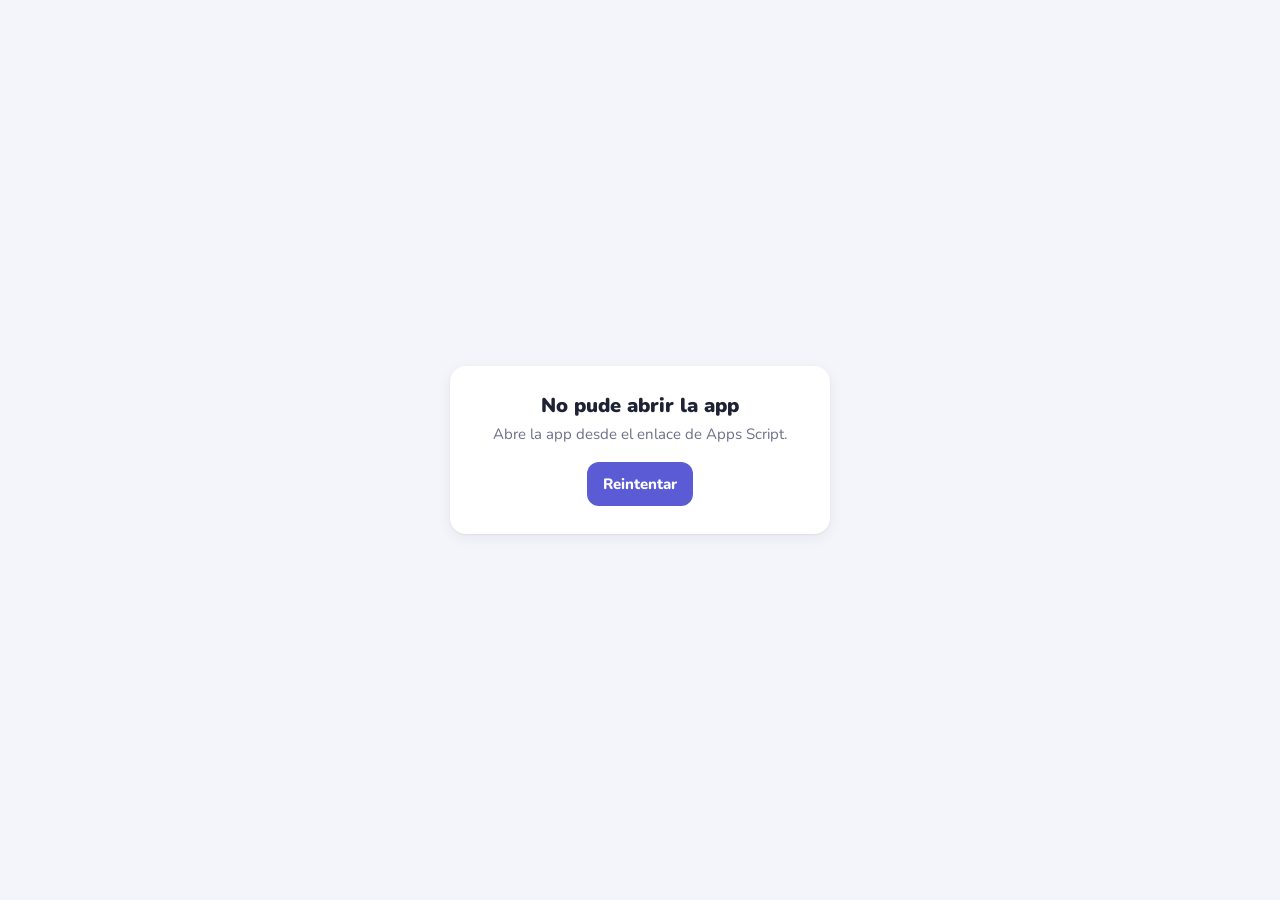
==== apps-script/Index.html @ 92b3d371 "App de puntos de clase con demo para GitHub Pages Puntos tipo ClassDojo por curso, panel con podio, " ====
<!doctype html>
<html lang="es">
<head>
  <meta charset="utf-8">
  <meta name="viewport" content="width=device-width, initial-scale=1, viewport-fit=cover">
  <title>Puntos de clase</title>
  <link rel="preconnect" href="https://fonts.googleapis.com">
  <link href="https://fonts.googleapis.com/css2?family=Nunito:wght@500;700;800;900&display=swap" rel="stylesheet">
  <style>
/* ===== Tokens ===== */
:root {
  --bg: #F4F5FA;
  --surface: #FFFFFF;
  --surface-2: #F8F9FC;
  --ink: #1E2235;
  --muted: #6B7088;
  --line: #E4E6EF;
  --accent: #5B5BD6;
  --accent-soft: #ECECFD;
  --pos: #15803D;
  --pos-bg: #DCFCE7;
  --pos-line: #86EFAC;
  --neg: #C2261D;
  --neg-bg: #FEE2E2;
  --neg-line: #FCA5A5;
  --warn: #A15C07;
  --warn-bg: #FEF3C7;
  --oro: #F5B700;
  --plata: #A8B0BD;
  --bronce: #CD7F45;
  --radius: 16px;
  --shadow: 0 1px 2px rgba(30, 34, 53, .06), 0 4px 14px rgba(30, 34, 53, .06);
  --nav-h: 64px;
  --font: 'Nunito', system-ui, -apple-system, 'Segoe UI', Roboto, sans-serif;
}

* { box-sizing: border-box; }
html, body { margin: 0; height: 100%; }
body {
  background: var(--bg);
  color: var(--ink);
  font-family: var(--font);
  font-size: 15px;
  -webkit-tap-highlight-color: transparent;
}
button, input, select, textarea { font: inherit; color: inherit; }
button { cursor: pointer; }
h1, h2, h3 { margin: 0; line-height: 1.2; }
h2 { font-size: 20px; font-weight: 900; }
h3 { font-size: 16px; font-weight: 800; }
.muted { color: var(--muted); }
.small { font-size: 13px; }
.pos { color: var(--pos); }
.neg { color: var(--neg); }
.hidden { display: none !important; }

/* ===== Estructura ===== */
.top {
  position: sticky; top: 0; z-index: 20;
  background: var(--surface);
  border-bottom: 1px solid var(--line);
  padding: calc(env(safe-area-inset-top, 0px) + 10px) 16px 10px;
}
.top-in { max-width: 1100px; margin: 0 auto; display: flex; align-items: center; gap: 10px; }
.curso-sel {
  flex: 1; min-width: 0;
  border: 0; background: var(--accent-soft); color: var(--accent);
  font-weight: 800; border-radius: 12px; padding: 10px 12px; min-height: 44px;
  appearance: none; -webkit-appearance: none;
  background-image: linear-gradient(45deg, transparent 50%, var(--accent) 50%), linear-gradient(135deg, var(--accent) 50%, transparent 50%);
  background-position: calc(100% - 18px) 50%, calc(100% - 13px) 50%;
  background-size: 5px 5px; background-repeat: no-repeat;
  text-overflow: ellipsis;
}
.icon-btn {
  width: 44px; height: 44px; flex: none;
  border: 0; border-radius: 12px; background: var(--surface-2);
  display: grid; place-items: center; color: var(--muted);
}
.icon-btn svg { width: 22px; height: 22px; }
.icon-btn.on { background: var(--accent); color: #fff; }

main { max-width: 1100px; margin: 0 auto; padding: 16px 16px calc(var(--nav-h) + 90px + env(safe-area-inset-bottom, 0px)); }

.nav {
  position: fixed; left: 0; right: 0; bottom: 0; z-index: 20;
  background: var(--surface); border-top: 1px solid var(--line);
  padding: 4px 6px calc(4px + env(safe-area-inset-bottom, 0px));
}
.nav-in { max-width: 640px; margin: 0 auto; display: flex; }
.nav button {
  flex: 1; min-width: 0; border: 0; background: none; color: var(--muted);
  display: flex; flex-direction: column; align-items: center; gap: 2px;
  font-size: 11px; font-weight: 800; padding: 6px 0; border-radius: 12px; min-height: 52px;
}
.nav button svg { width: 24px; height: 24px; }
.nav button.on { color: var(--accent); background: var(--accent-soft); }

.seccion-head { display: flex; align-items: flex-end; justify-content: space-between; gap: 12px; margin: 4px 0 12px; flex-wrap: wrap; }
.seccion-head p { margin: 2px 0 0; }

/* ===== Elementos ===== */
.card { background: var(--surface); border-radius: var(--radius); box-shadow: var(--shadow); padding: 16px; }
.card + .card, .stack > * + * { margin-top: 12px; }
.btn {
  border: 0; border-radius: 12px; padding: 10px 16px; min-height: 44px;
  font-weight: 800; background: var(--surface-2); color: var(--ink);
  display: inline-flex; align-items: center; justify-content: center; gap: 8px;
}
.btn svg { width: 18px; height: 18px; }
.btn.primary { background: var(--accent); color: #fff; }
.btn.pos { background: var(--pos-bg); color: var(--pos); }
.btn.neg { background: var(--neg-bg); color: var(--neg); }
.btn.ghost { background: transparent; color: var(--accent); }
.btn.block { width: 100%; }
.btn:disabled { opacity: .5; cursor: default; }
.chips { display: flex; gap: 8px; flex-wrap: wrap; align-items: center; }
.chip {
  border: 1px solid var(--line); background: var(--surface); border-radius: 999px;
  padding: 6px 12px; min-height: 36px; font-weight: 700; font-size: 13.5px; color: var(--muted);
}
.chip.on { background: var(--ink); border-color: var(--ink); color: #fff; }
.seg { display: inline-flex; background: var(--surface-2); border: 1px solid var(--line); border-radius: 999px; padding: 3px; }
.seg button { border: 0; background: none; border-radius: 999px; padding: 6px 12px; min-height: 34px; font-weight: 800; font-size: 13px; color: var(--muted); }
.seg button.on { background: var(--surface); color: var(--ink); box-shadow: var(--shadow); }

input[type=text], input[type=number], input[type=time], input[type=date], input[type=password], input[type=tel], select, textarea {
  border: 1px solid var(--line); background: var(--surface); border-radius: 12px;
  padding: 10px 12px; min-height: 44px; width: 100%;
}
textarea { min-height: 140px; resize: vertical; font-size: 14px; }
label.campo { display: block; font-weight: 800; font-size: 13px; color: var(--muted); }
label.campo > * { margin-top: 6px; }
.fila { display: flex; gap: 10px; align-items: center; }
.fila > .grow { flex: 1; min-width: 0; }
.grid2 { display: grid; grid-template-columns: 1fr 1fr; gap: 10px; }

.badge {
  display: inline-flex; align-items: center; gap: 4px;
  border-radius: 999px; padding: 2px 9px; font-size: 12.5px; font-weight: 800;
  background: var(--surface-2); color: var(--muted);
}
.badge.pos { background: var(--pos-bg); color: var(--pos); }
.badge.neg { background: var(--neg-bg); color: var(--neg); }
.badge.warn { background: var(--warn-bg); color: var(--warn); }
.badge.accent { background: var(--accent-soft); color: var(--accent); }

.vacio { text-align: center; padding: 32px 16px; color: var(--muted); }
.vacio svg { width: 44px; height: 44px; opacity: .5; }

/* ===== Avatares ===== */
.av {
  position: relative; flex: none; border-radius: 50%; overflow: hidden;
  display: grid; place-items: center; font-weight: 900; color: var(--av-ink, #333);
  background: var(--av-bg, #E5E7EB);
}
.av img { position: absolute; inset: 0; width: 100%; height: 100%; }
.av span { line-height: 1; }

/* ===== Clase ===== */
.resumen-hoy { display: flex; gap: 8px; flex-wrap: wrap; margin-bottom: 12px; }
.toolbar { display: flex; gap: 8px; align-items: center; justify-content: space-between; flex-wrap: wrap; margin-bottom: 14px; }
.grid-alumnos { display: grid; grid-template-columns: repeat(auto-fill, minmax(104px, 1fr)); gap: 10px; }
.grupo-equipo { grid-column: 1 / -1; display: flex; align-items: center; gap: 8px; font-weight: 900; font-size: 14px; margin-top: 6px; }
.grupo-equipo i { width: 12px; height: 12px; border-radius: 4px; background: var(--eq); }
.grupo-equipo .badge { margin-left: auto; }
.tarjeta {
  position: relative; border: 0; background: var(--surface); border-radius: var(--radius);
  box-shadow: var(--shadow); padding: 12px 6px 10px; text-align: center;
  display: flex; flex-direction: column; align-items: center; gap: 6px;
  border-top: 5px solid var(--eq, var(--line));
  transition: transform .12s ease;
}
.tarjeta:active { transform: scale(.96); }
.tarjeta .nombre { font-weight: 800; font-size: 13.5px; line-height: 1.15; min-height: 2.3em; display: flex; align-items: center; }
.tarjeta .total {
  position: absolute; top: 6px; right: 6px; min-width: 28px; height: 24px; padding: 0 7px;
  border-radius: 999px; font-weight: 900; font-size: 13px; display: grid; place-items: center;
  background: var(--pos-bg); color: var(--pos);
}
.tarjeta .total.neg { background: var(--neg-bg); color: var(--neg); }
.tarjeta .total.cero { background: var(--surface-2); color: var(--muted); }
.tarjeta.sel { outline: 3px solid var(--accent); outline-offset: -3px; }
.tarjeta .check {
  position: absolute; top: 6px; left: 6px; width: 22px; height: 22px; border-radius: 50%;
  border: 2px solid var(--line); background: var(--surface);
}
.tarjeta.sel .check { background: var(--accent); border-color: var(--accent); }
.tarjeta.sel .check::after { content: ''; position: absolute; left: 6px; top: 2px; width: 5px; height: 10px; border: solid #fff; border-width: 0 2.5px 2.5px 0; transform: rotate(45deg); }
.flota {
  position: fixed; z-index: 60; pointer-events: none; font-weight: 900; font-size: 26px;
  animation: flota .9s ease-out forwards; text-shadow: 0 2px 0 #fff;
}
@keyframes flota { from { opacity: 1; transform: translate(-50%, 0) scale(.8); } to { opacity: 0; transform: translate(-50%, -60px) scale(1.2); } }
.barra-multi {
  position: fixed; left: 12px; right: 12px; z-index: 25;
  bottom: calc(var(--nav-h) + 12px + env(safe-area-inset-bottom, 0px));
  max-width: 640px; margin: 0 auto;
  background: var(--ink); color: #fff; border-radius: 16px; padding: 10px 10px 10px 16px;
  display: flex; align-items: center; gap: 10px; box-shadow: 0 8px 30px rgba(0, 0, 0, .25);
}
.barra-multi b { flex: 1; }

/* ===== Hojas (bottom sheet) ===== */
#capa .fondo { position: fixed; inset: 0; z-index: 40; background: rgba(20, 22, 35, .45); animation: aparece .15s ease; }
.hoja {
  position: fixed; z-index: 41; left: 0; right: 0; bottom: 0;
  max-height: 92vh; overflow: auto; background: var(--surface);
  border-radius: 22px 22px 0 0; padding: 8px 16px calc(20px + env(safe-area-inset-bottom, 0px));
  animation: sube .2s ease;
  max-width: 640px; margin: 0 auto;
}
.hoja.ancha { max-width: 900px; }
.hoja .asa { width: 42px; height: 5px; border-radius: 3px; background: var(--line); margin: 4px auto 12px; }
.hoja-head { display: flex; align-items: center; gap: 12px; margin-bottom: 14px; }
.hoja-head .grow { flex: 1; min-width: 0; }
@keyframes sube { from { transform: translateY(40px); opacity: 0; } to { transform: none; opacity: 1; } }
@keyframes aparece { from { opacity: 0; } to { opacity: 1; } }
@media (min-width: 700px) {
  .hoja { bottom: auto; top: 50%; transform: translateY(-50%); border-radius: 22px; max-height: 86vh; animation: aparece .15s ease; }
}

.cats { display: grid; grid-template-columns: repeat(auto-fill, minmax(130px, 1fr)); gap: 8px; }
.cat {
  border: 1.5px solid var(--pos-line); background: var(--pos-bg); color: var(--pos);
  border-radius: 14px; padding: 12px 8px; min-height: 70px; font-weight: 800;
  display: flex; flex-direction: column; align-items: center; justify-content: center; gap: 2px; text-align: center;
}
.cat b { font-size: 22px; font-weight: 900; }
.cat span { font-size: 13px; line-height: 1.15; color: var(--ink); }
.cat.neg { border-color: var(--neg-line); background: var(--neg-bg); color: var(--neg); }
.cat:active { transform: scale(.96); }
.cats-titulo { font-weight: 900; font-size: 13px; color: var(--muted); margin: 14px 0 8px; text-transform: uppercase; letter-spacing: .04em; }

/* ===== Toast ===== */
#toasts { position: fixed; z-index: 70; left: 0; right: 0; bottom: calc(var(--nav-h) + 16px + env(safe-area-inset-bottom, 0px)); display: flex; flex-direction: column; align-items: center; gap: 8px; pointer-events: none; padding: 0 12px; }
.toast {
  pointer-events: auto; background: var(--ink); color: #fff; border-radius: 14px;
  padding: 10px 10px 10px 16px; display: flex; align-items: center; gap: 12px;
  box-shadow: 0 8px 30px rgba(0, 0, 0, .25); max-width: 520px; animation: sube .2s ease; font-weight: 700;
}
.toast.error { background: var(--neg); }
.toast button { border: 0; background: rgba(255, 255, 255, .16); color: #fff; font-weight: 900; border-radius: 10px; padding: 8px 12px; }

/* ===== Panel ===== */
.kpis { display: grid; grid-template-columns: repeat(auto-fit, minmax(140px, 1fr)); gap: 10px; margin-bottom: 14px; }
.kpi { background: var(--surface); border-radius: var(--radius); box-shadow: var(--shadow); padding: 14px; }
.kpi .v { font-size: 28px; font-weight: 900; line-height: 1.1; }
.kpi .l { font-size: 13px; font-weight: 700; color: var(--muted); }
.panel-grid { display: grid; gap: 12px; grid-template-columns: 1fr; }
@media (min-width: 900px) { .panel-grid { grid-template-columns: 1fr 1fr; } .panel-grid .full { grid-column: 1 / -1; } }

.podio { display: grid; grid-template-columns: 1fr 1.15fr 1fr; align-items: end; gap: 8px; margin-top: 10px; }
.podio .p { display: flex; flex-direction: column; align-items: center; gap: 6px; text-align: center; min-width: 0; }
.podio .p .n { font-weight: 800; font-size: 13.5px; line-height: 1.15; }
.podio .p .val { font-weight: 900; }
.podio .base { width: 100%; border-radius: 12px 12px 0 0; display: grid; place-items: center; font-weight: 900; font-size: 22px; color: #fff; }
.podio .p1 .base { height: 96px; background: var(--oro); }
.podio .p2 .base { height: 70px; background: var(--plata); }
.podio .p3 .base { height: 52px; background: var(--bronce); }
.podio .corona { font-size: 22px; line-height: 1; }

.lista { display: flex; flex-direction: column; }
.item {
  display: flex; align-items: center; gap: 12px; padding: 10px 4px;
  border: 0; border-bottom: 1px solid var(--line); background: none; text-align: left; width: 100%;
}
.item:last-child { border-bottom: 0; }
.item .grow { flex: 1; min-width: 0; }
.item .t { font-weight: 800; }
.item .s { font-size: 13px; color: var(--muted); }
.nota-pill { min-width: 52px; text-align: center; border-radius: 10px; padding: 6px 8px; font-weight: 900; font-size: 16px; background: var(--pos-bg); color: var(--pos); }
.nota-pill.neg { background: var(--neg-bg); color: var(--neg); }
.nota-pill.na { background: var(--surface-2); color: var(--muted); }

.barra { height: 8px; border-radius: 99px; background: var(--surface-2); overflow: hidden; }
.barra i { display: block; height: 100%; border-radius: 99px; background: var(--accent); }
.minibarras { display: flex; gap: 4px; margin-top: 6px; }
.minibarras .barra { flex: 1; height: 6px; }

.chart { width: 100%; height: auto; display: block; overflow: visible; }
.chart text { font-family: var(--font); font-size: 15px; fill: var(--muted); font-weight: 700; }
.leyenda { display: flex; gap: 14px; flex-wrap: wrap; font-size: 12.5px; color: var(--muted); font-weight: 700; margin-top: 8px; }
.leyenda i { display: inline-block; width: 10px; height: 10px; border-radius: 3px; margin-right: 5px; vertical-align: -1px; }

/* ===== Equipos ===== */
.equipo-card { border-left: 6px solid var(--eq); }
.equipo-card .fila-top { display: flex; align-items: center; gap: 12px; }
.equipo-card .puesto { width: 36px; height: 36px; border-radius: 50%; display: grid; place-items: center; font-weight: 900; background: var(--surface-2); flex: none; }
.equipo-card .puesto.m1 { background: var(--oro); color: #fff; }
.equipo-card .puesto.m2 { background: var(--plata); color: #fff; }
.equipo-card .puesto.m3 { background: var(--bronce); color: #fff; }
.equipo-card .pts { font-size: 26px; font-weight: 900; }
.miembros { display: flex; gap: 8px; flex-wrap: wrap; margin-top: 12px; }
.miembro { display: flex; align-items: center; gap: 6px; background: var(--surface-2); border: 0; border-radius: 999px; padding: 3px 10px 3px 3px; font-size: 13px; font-weight: 700; }

/* ===== Asistencia / Chat ===== */
.fuentes { display: grid; grid-template-columns: repeat(auto-fit, minmax(180px, 1fr)); gap: 10px; }
.fuente {
  border: 2px dashed var(--line); background: var(--surface); border-radius: var(--radius);
  padding: 18px 12px; display: flex; flex-direction: column; align-items: center; gap: 6px; text-align: center; font-weight: 800;
}
.fuente svg { width: 30px; height: 30px; color: var(--accent); }
.fuente small { font-weight: 600; color: var(--muted); }
.progreso { height: 10px; border-radius: 99px; background: var(--surface-2); overflow: hidden; margin-top: 10px; }
.progreso i { display: block; height: 100%; background: var(--accent); transition: width .2s; }
.revision .item { padding: 8px 0; }
.estado-seg { display: inline-flex; gap: 4px; }
.estado-seg button { border: 1.5px solid var(--line); background: var(--surface); border-radius: 10px; min-width: 40px; min-height: 40px; font-weight: 900; font-size: 13px; color: var(--muted); }
.estado-seg button.on.P { background: var(--pos-bg); border-color: var(--pos-line); color: var(--pos); }
.estado-seg button.on.T { background: var(--warn-bg); border-color: #FCD34D; color: var(--warn); }
.estado-seg button.on.F { background: var(--neg-bg); border-color: var(--neg-line); color: var(--neg); }
.estado-seg button.on.N { background: var(--ink); border-color: var(--ink); color: #fff; }
.hora-in { width: 104px !important; flex: none; padding: 8px !important; }
.pts-in { width: 70px !important; flex: none; text-align: center; }
.conf { width: 8px; height: 8px; border-radius: 50%; flex: none; }
.conf.alta, .conf.id, .conf.apodo { background: var(--pos); }
.conf.media { background: #F59E0B; }
.conf.ninguna { background: var(--line); }
.confirmar-bar {
  position: sticky; bottom: calc(var(--nav-h) + 8px + env(safe-area-inset-bottom, 0px));
  margin-top: 14px; background: var(--surface); border-radius: var(--radius); box-shadow: 0 6px 24px rgba(30, 34, 53, .15);
  padding: 10px; display: flex; gap: 10px; align-items: center;
}
.confirmar-bar .grow { flex: 1; font-weight: 800; font-size: 13.5px; }
.thumb { max-width: 100%; max-height: 220px; border-radius: 12px; border: 1px solid var(--line); display: block; margin-top: 10px; }

/* ===== Sesiones / línea de tiempo ===== */
.sesion-card { display: flex; gap: 12px; align-items: center; border: 0; text-align: left; width: 100%; }
.sesion-num { width: 46px; height: 46px; flex: none; border-radius: 14px; background: var(--accent-soft); color: var(--accent); display: grid; place-items: center; font-weight: 900; line-height: 1; text-align: center; font-size: 11px; }
.sesion-num b { font-size: 18px; display: block; }
.lote { border: 1px solid var(--line); border-radius: 14px; margin-top: 10px; overflow: hidden; }
.lote-head { display: flex; align-items: center; gap: 8px; padding: 8px 12px; background: var(--surface-2); font-size: 13px; font-weight: 800; }
.lote-head .grow { flex: 1; }
.mov { display: flex; align-items: center; gap: 10px; padding: 8px 12px; border-top: 1px solid var(--line); font-size: 14px; }
.mov .grow { flex: 1; min-width: 0; }
.mov .x { border: 0; background: none; color: var(--muted); width: 36px; height: 36px; border-radius: 10px; }
.mov .x:hover { background: var(--neg-bg); color: var(--neg); }

.timeline { position: relative; margin-top: 8px; padding-left: 22px; }
.timeline::before { content: ''; position: absolute; left: 7px; top: 6px; bottom: 6px; width: 2px; background: var(--line); }
.tl-ses { position: relative; padding-bottom: 16px; }
.tl-ses::before { content: ''; position: absolute; left: -20px; top: 4px; width: 12px; height: 12px; border-radius: 50%; background: var(--surface); border: 3px solid var(--tl, var(--accent)); }
.tl-head { display: flex; align-items: baseline; gap: 8px; flex-wrap: wrap; }
.tl-head b { font-weight: 900; }
.tl-movs { display: flex; gap: 6px; flex-wrap: wrap; margin-top: 6px; }
.tl-mov { font-size: 12.5px; font-weight: 800; border-radius: 10px; padding: 4px 9px; background: var(--pos-bg); color: var(--pos); }
.tl-mov.neg { background: var(--neg-bg); color: var(--neg); }
.tl-mov small { font-weight: 700; opacity: .75; }

/* ===== Perfil ===== */
.perfil-top { display: flex; gap: 16px; align-items: center; flex-wrap: wrap; }
.perfil-top .grow { flex: 1; min-width: 160px; }
.nota-grande { text-align: center; border-radius: 18px; padding: 10px 16px; background: var(--pos-bg); color: var(--pos); min-width: 100px; }
.nota-grande.neg { background: var(--neg-bg); color: var(--neg); }
.nota-grande.na { background: var(--surface-2); color: var(--muted); }
.nota-grande .v { font-size: 36px; font-weight: 900; line-height: 1; }
.nota-grande .l { font-size: 12px; font-weight: 800; }
.comp { margin-top: 12px; }
.comp .fila { justify-content: space-between; font-weight: 800; font-size: 14px; margin-bottom: 6px; }
.asis-resumen { display: grid; grid-template-columns: repeat(3, 1fr); gap: 8px; margin-top: 12px; }
.asis-resumen div { border-radius: 12px; padding: 10px; text-align: center; font-weight: 800; font-size: 12.5px; }
.asis-resumen b { display: block; font-size: 22px; font-weight: 900; }

/* ===== Ajustes ===== */
.comp-edit { display: grid; grid-template-columns: 1fr 76px 76px 120px 40px; gap: 8px; align-items: center; margin-top: 8px; }
.comp-edit.head { font-size: 12px; font-weight: 800; color: var(--muted); }
@media (max-width: 560px) {
  .comp-edit { grid-template-columns: 1fr 64px 64px; }
  .comp-edit .ses, .comp-edit .del { grid-column: span 1; }
  .comp-edit.head .ses, .comp-edit.head .del { display: none; }
}
.formula { background: var(--surface-2); border-radius: 12px; padding: 12px; font-size: 14px; font-weight: 700; line-height: 1.5; margin-top: 12px; }
.avatar-grid { display: grid; grid-template-columns: repeat(auto-fill, minmax(64px, 1fr)); gap: 10px; margin-top: 12px; }
.avatar-grid button { border: 2px solid transparent; background: none; border-radius: 50%; padding: 2px; aspect-ratio: 1; display: grid; place-items: center; }
.avatar-grid button.on { border-color: var(--accent); }

/* ===== PIN y notas públicas ===== */
.centro { min-height: 100vh; display: grid; place-items: center; padding: 24px 16px; }
.caja { width: 100%; max-width: 380px; text-align: center; }
.caja .logo { width: 64px; height: 64px; border-radius: 20px; background: var(--accent); color: #fff; display: grid; place-items: center; margin: 0 auto 14px; }
.caja .logo svg { width: 34px; height: 34px; }
.caja p { margin: 6px 0 18px; }
.pin-in { text-align: center; font-size: 26px !important; letter-spacing: .4em; font-weight: 900; }
.notas-wrap { max-width: 760px; margin: 0 auto; padding: 20px 16px 40px; }

.cargando { min-height: 60vh; display: grid; place-items: center; align-content: center; gap: 12px; color: var(--muted); font-weight: 700; }
.spinner { width: 36px; height: 36px; border-radius: 50%; border: 4px solid var(--line); border-top-color: var(--accent); animation: gira .8s linear infinite; margin: 0 auto; }
@keyframes gira { to { transform: rotate(360deg); } }
.sync { width: 8px; height: 8px; border-radius: 50%; background: var(--pos); flex: none; }
.sync.on { background: #F59E0B; animation: late 1s infinite; }
@keyframes late { 50% { opacity: .3; } }

@media (min-width: 700px) {
  .grid-alumnos { grid-template-columns: repeat(auto-fill, minmax(124px, 1fr)); gap: 12px; }
}

/* ===== Aviso de la demo pública ===== */
.demo-aviso {
  background: var(--warn-bg); color: var(--warn); text-align: center;
  font-size: 12.5px; font-weight: 800; padding: calc(env(safe-area-inset-top, 0px) + 6px) 12px 6px;
}

</style>
</head>
<body>
  <div id="app">
    <div class="cargando"><div class="spinner"></div><p>Cargando…</p></div>
  </div>
  <div id="capa"></div>
  <div id="toasts"></div>

  <script>
/* js/util.js */
/* Utilidades generales: texto, fechas, nombres y coincidencias. */

const $ = (s, el = document) => el.querySelector(s);
const $$ = (s, el = document) => Array.from(el.querySelectorAll(s));

function esc(s) {
  return String(s ?? '').replace(/[&<>"']/g, c => ({ '&': '&amp;', '<': '&lt;', '>': '&gt;', '"': '&quot;', "'": '&#39;' }[c]));
}

/** Sin tildes ni signos, en mayúsculas: ÑANDÚ → NANDU */
function norm(s) {
  return String(s || '').normalize('NFD').replace(/[̀-ͯ]/g, '').toUpperCase()
    .replace(/[^A-Z0-9 ]/g, ' ').replace(/\s+/g, ' ').trim();
}

const STOP = new Set(['DE', 'DEL', 'LA', 'LAS', 'LOS', 'Y', 'DA', 'DI', 'SAN']);
function tokens(s) { return norm(s).split(' ').filter(t => t && !STOP.has(t)); }

function lev(a, b) {
  if (a === b) return 0;
  const m = a.length, n = b.length;
  let prev = Array.from({ length: n + 1 }, (_, j) => j);
  for (let i = 1; i <= m; i++) {
    const cur = [i];
    for (let j = 1; j <= n; j++) cur[j] = Math.min(prev[j] + 1, cur[j - 1] + 1, prev[j - 1] + (a[i - 1] === b[j - 1] ? 0 : 1));
    prev = cur;
  }
  return prev[n];
}

const MINUS = new Set(['de', 'del', 'la', 'las', 'los', 'y']);
function tc(s) {
  return String(s || '').toLowerCase().split(/\s+/).filter(Boolean)
    .map((w, i) => (i > 0 && MINUS.has(w)) ? w : w.charAt(0).toUpperCase() + w.slice(1)).join(' ');
}
const primero = s => String(s || '').trim().split(/\s+/)[0] || '';
const nombreCorto = a => tc(primero(a.nombres) + ' ' + primero(a.apellidos));
const nombreCompleto = a => tc(a.nombres + ' ' + a.apellidos);
const iniciales = a => (primero(a.nombres).charAt(0) + primero(a.apellidos).charAt(0)).toUpperCase();

function toMin(h) { const m = String(h || '').match(/(\d{1,2}):(\d{2})/); return m ? (+m[1]) * 60 + (+m[2]) : null; }
function deMin(n) { n = ((n % 1440) + 1440) % 1440; return String(Math.floor(n / 60)).padStart(2, '0') + ':' + String(n % 60).padStart(2, '0'); }
const signo = n => (n > 0 ? '+' : '') + n;

const DIAS = ['dom', 'lun', 'mar', 'mié', 'jue', 'vie', 'sáb'];
const MESES = ['ene', 'feb', 'mar', 'abr', 'may', 'jun', 'jul', 'ago', 'set', 'oct', 'nov', 'dic'];
function fmtFecha(f, conDia = true) {
  if (!f) return '';
  const d = new Date(f + 'T12:00:00');
  return (conDia ? DIAS[d.getDay()] + ' ' : '') + d.getDate() + ' ' + MESES[d.getMonth()];
}
function hoyISO() {
  const d = new Date();
  return d.getFullYear() + '-' + String(d.getMonth() + 1).padStart(2, '0') + '-' + String(d.getDate()).padStart(2, '0');
}
const fmtNota = n => (n === null || n === undefined) ? '—' : (Math.round(n * 10) / 10).toFixed(n % 1 ? 1 : 0);
const pct = x => (x === null || x === undefined) ? '—' : Math.round(x * 100) + '%';

/** Oscurece un color hex (para texto sobre el color del equipo). */
function shade(hex, f) {
  const h = String(hex || '#E5E7EB').replace('#', '');
  const n = parseInt(h.length === 3 ? h.split('').map(x => x + x).join('') : h, 16);
  const c = [(n >> 16) & 255, (n >> 8) & 255, n & 255].map(v => Math.round(v * (1 - f)));
  return '#' + c.map(v => v.toString(16).padStart(2, '0')).join('');
}

const store = {
  get(k, d) { try { const v = localStorage.getItem(k); return v === null ? d : JSON.parse(v); } catch (e) { return d; } },
  set(k, v) { try { localStorage.setItem(k, JSON.stringify(v)); } catch (e) { /* sin almacenamiento */ } },
  del(k) { try { localStorage.removeItem(k); } catch (e) { /* sin almacenamiento */ } }
};

/**
 * Busca al alumno que corresponde a un nombre (del chat o de una captura).
 * Devuelve {alumno, conf: 'apodo'|'alta'|'media'} o null si no hay uno claro.
 */
function matchNombre(q, alumnos) {
  const nq = norm(q);
  if (!nq) return null;
  for (const a of alumnos) {
    if ((a.apodos || []).some(p => norm(p) === nq)) return { alumno: a, conf: 'apodo' };
    if (norm(a.apellidos + ' ' + a.nombres) === nq || norm(a.nombres + ' ' + a.apellidos) === nq) return { alumno: a, conf: 'alta' };
  }
  const qt = tokens(q);
  if (!qt.length) return null;
  const res = alumnos.map(a => {
    const at = tokens(a.apellidos + ' ' + a.nombres);
    const usados = new Set();
    let m = 0;
    qt.forEach(t => {
      const i = at.findIndex((x, j) => !usados.has(j) && (x === t ||
        (t.length >= 4 && x.length >= 4 && lev(x, t) <= (Math.min(x.length, t.length) >= 7 ? 2 : 1))));
      if (i >= 0) { usados.add(i); m++; }
    });
    return { a, m, s: m / qt.length, s2: m / at.length };
  }).sort((x, y) => y.m - x.m || y.s2 - x.s2);
  const b = res[0], c = res[1];
  if (!b || b.m === 0) return null;
  const unico = !c || c.m < b.m;
  if (b.m >= 2 && b.s >= 0.6 && unico) return { alumno: b.a, conf: 'alta' };
  // Coincidencia parcial: solo si cubre al menos la mitad de lo leído (evita "PEREZ QUISPE" → "MAMANI QUISPE")
  if (unico && b.s >= 0.5) return { alumno: b.a, conf: 'media' };
  return null;
}

function cargarScript(src) {
  return new Promise((ok, fail) => {
    if ($$('script').some(s => s.src === src)) return ok();
    const s = document.createElement('script');
    s.src = src; s.onload = ok; s.onerror = () => fail(new Error('No se pudo cargar ' + src));
    document.head.appendChild(s);
  });
}

</script>
  <script>
/* js/api.js */
/* Comunicación con Apps Script (google.script.run). En desarrollo lo atiende dev/mock-gas.js. */

const Api = {
  pin: store.get('pin', ''),

  run(fn, ...args) {
    return new Promise((ok, fail) => {
      if (typeof google === 'undefined' || !google.script) return fail(new Error('Abre la app desde el enlace de Apps Script.'));
      google.script.run.withSuccessHandler(ok).withFailureHandler(e => fail(e instanceof Error ? e : new Error(String(e && e.message || e))))[fn](...args);
    });
  },

  /** Acciones del docente: siempre pasan por api(pin, fn, args) en el servidor. */
  call(fn, ...args) { return this.run('api', this.pin, fn, args); },

  setPin(p) { this.pin = p; store.set('pin', p); },
  olvidarPin() { this.pin = ''; store.del('pin'); },

  location() {
    return new Promise(ok => {
      try { google.script.url.getLocation(l => ok(l.parameter || {})); }
      catch (e) { ok(Object.fromEntries(new URLSearchParams(location.search))); }
    });
  }
};

</script>
  <script>
/* js/avatar.js */
/* Avatares: ilustrados (DiceBear) o iniciales con el color del equipo. */

const ESTILOS = [
  { id: 'adventurer', nombre: 'Aventurero' },
  { id: 'avataaars', nombre: 'Clásico' },
  { id: 'big-smile', nombre: 'Sonrisa' },
  { id: 'fun-emoji', nombre: 'Emoji' },
  { id: 'bottts', nombre: 'Robot' },
  { id: 'lorelei', nombre: 'Lorelei' },
  { id: 'micah', nombre: 'Micah' },
  { id: 'thumbs', nombre: 'Pulgar' }
];

/** Lee el valor de la columna Avatar: "estilo:semilla", "iniciales" o vacío (usa el estilo por defecto). */
function avatarDe(a, estiloDef) {
  const v = String(a.avatar || '');
  if (v === 'iniciales') return null;
  if (v.includes(':')) { const [estilo, ...r] = v.split(':'); return { estilo, semilla: r.join(':') }; }
  if (!estiloDef || estiloDef === 'iniciales') return null;
  return { estilo: estiloDef, semilla: a.clave + ' ' + a.nombres };
}

const avatarUrl = (estilo, semilla) => `https://api.dicebear.com/9.x/${estilo}/svg?seed=${encodeURIComponent(semilla)}`;

/** a: alumno; color: color del equipo; px: tamaño. */
function avatarHTML(a, color, px = 56, estiloDef) {
  const av = avatarDe(a, estiloDef ?? (typeof S !== 'undefined' && S.st ? S.st.config.avatarEstilo : 'adventurer'));
  const bg = color || '#E5E7EB';
  const img = av ? `<img src="${esc(avatarUrl(av.estilo, av.semilla))}" alt="" loading="lazy" onerror="this.remove()">` : '';
  return `<div class="av" style="width:${px}px;height:${px}px;font-size:${Math.round(px * .38)}px;--av-bg:${bg};--av-ink:${shade(bg, .55)}"><span>${esc(iniciales(a))}</span>${img}</div>`;
}

</script>
  <script>
/* js/charts.js */
/* Gráficos SVG simples, sin librerías. */

const Charts = {
  /** Línea con puntos. datos: [{x: etiqueta, y: número|null}] */
  linea(datos, { min = 0, max = 20, ref = null, color = 'var(--accent)', alto = 180 } = {}) {
    const W = 480, H = alto, L = 30, R = 10, T = 12, B = 24;
    if (!datos.length) return '<p class="muted small">Aún no hay sesiones.</p>';
    const n = datos.length;
    const x = i => L + (n === 1 ? (W - L - R) / 2 : i * (W - L - R) / (n - 1));
    const y = v => T + (H - T - B) * (1 - (v - min) / (max - min || 1));
    const ticks = [min, (min + max) / 2, max];
    let s = `<svg class="chart" viewBox="0 0 ${W} ${H}" role="img">`;
    ticks.forEach(t => {
      s += `<line x1="${L}" x2="${W - R}" y1="${y(t)}" y2="${y(t)}" stroke="var(--line)" />`;
      s += `<text x="${L - 6}" y="${y(t) + 4}" text-anchor="end">${t}</text>`;
    });
    if (ref !== null) {
      s += `<line x1="${L}" x2="${W - R}" y1="${y(ref)}" y2="${y(ref)}" stroke="var(--neg)" stroke-dasharray="5 5" opacity=".6" />`;
    }
    const pts = datos.map((d, i) => d.y === null ? null : [x(i), y(d.y)]);
    let path = '';
    pts.forEach(p => { if (p) path += (path ? 'L' : 'M') + p[0].toFixed(1) + ' ' + p[1].toFixed(1) + ' '; });
    if (path) s += `<path d="${path}" fill="none" stroke="${color}" stroke-width="3" stroke-linejoin="round" stroke-linecap="round" />`;
    pts.forEach((p, i) => {
      if (p) s += `<circle cx="${p[0]}" cy="${p[1]}" r="4.5" fill="var(--surface)" stroke="${color}" stroke-width="3"><title>${esc(datos[i].x)}: ${fmtNota(datos[i].y)}</title></circle>`;
    });
    const paso = Math.ceil(n / 8);
    datos.forEach((d, i) => { if (i % paso === 0 || i === n - 1) s += `<text x="${x(i)}" y="${H - 6}" text-anchor="middle">${esc(d.x)}</text>`; });
    return s + '</svg>';
  },

  /** Barras apiladas. grupos: [{x, partes: [n, n, n]}], colores: [..] (mismo orden que partes) */
  apiladas(grupos, colores, { alto = 180 } = {}) {
    const W = 480, H = alto, L = 30, R = 10, T = 12, B = 24;
    if (!grupos.length) return '<p class="muted small">Aún no hay datos.</p>';
    const max = Math.max(1, ...grupos.map(g => g.partes.reduce((a, b) => a + b, 0)));
    const n = grupos.length;
    const ancho = (W - L - R) / n;
    const bw = Math.min(36, ancho * 0.7);
    const y = v => T + (H - T - B) * (1 - v / max);
    let s = `<svg class="chart" viewBox="0 0 ${W} ${H}" role="img">`;
    [0, Math.round(max / 2), max].forEach(t => {
      s += `<line x1="${L}" x2="${W - R}" y1="${y(t)}" y2="${y(t)}" stroke="var(--line)" />`;
      s += `<text x="${L - 6}" y="${y(t) + 4}" text-anchor="end">${t}</text>`;
    });
    grupos.forEach((g, i) => {
      const cx = L + ancho * i + ancho / 2;
      let acc = 0;
      g.partes.forEach((v, k) => {
        if (!v) return;
        const y1 = y(acc + v), y0 = y(acc);
        s += `<rect x="${cx - bw / 2}" y="${y1}" width="${bw}" height="${Math.max(0, y0 - y1 - 1.5)}" rx="4" fill="${colores[k]}"><title>${esc(g.x)}: ${v}</title></rect>`;
        acc += v;
      });
    });
    const paso = Math.ceil(n / 10);
    grupos.forEach((g, i) => { if (i % paso === 0 || i === n - 1) s += `<text x="${L + ancho * i + ancho / 2}" y="${H - 6}" text-anchor="middle">${esc(g.x)}</text>`; });
    return s + '</svg>';
  },

  /** Histograma de notas por tramos. */
  histograma(valores, escala, aprobatoria) {
    const tramos = [];
    const paso = escala / 5;
    for (let i = 0; i < 5; i++) tramos.push({ x: Math.round(i * paso) + '–' + Math.round((i + 1) * paso), n: 0, desde: i * paso });
    valores.forEach(v => { tramos[Math.min(4, Math.floor(v / paso))].n++; });
    // Tramos bajo la nota aprobatoria en rojo, el resto en verde
    return Charts.apiladas(tramos.map(t => ({ x: t.x, partes: t.desde + paso <= aprobatoria ? [t.n, 0] : [0, t.n] })),
      ['var(--neg-line)', 'var(--pos-line)'], { alto: 150 });
  }
};

</script>
  <script>
/* js/ui.js */
/* Piezas de interfaz compartidas: íconos, hojas, avisos. */

/** Cada pantalla se registra aquí: Views.x = { render() → html }. */
const Views = {};
/** Acciones por clic: <button data-act="nombre">. Cambios por input: <input data-chg="nombre">. */
const Acciones = {};
const Cambios = {};

const ICON = (() => {
  const p = {
    clase: '<rect x="3" y="3" width="7" height="7" rx="2"/><rect x="14" y="3" width="7" height="7" rx="2"/><rect x="3" y="14" width="7" height="7" rx="2"/><rect x="14" y="14" width="7" height="7" rx="2"/>',
    panel: '<path d="M3 3v18h18"/><path d="M7 15l4-4 3 3 5-6"/>',
    equipos: '<path d="M8 21h8M12 17v4M7 4h10v5a5 5 0 0 1-10 0V4z"/><path d="M17 5h3v2a3 3 0 0 1-3 3M7 5H4v2a3 3 0 0 0 3 3"/>',
    asistencia: '<rect x="3" y="4" width="18" height="17" rx="3"/><path d="M8 2v4M16 2v4M3 10h18M9 15l2 2 4-4"/>',
    chat: '<path d="M21 12a8 8 0 0 1-11.6 7.1L4 21l1.9-5.4A8 8 0 1 1 21 12z"/>',
    sesiones: '<circle cx="12" cy="12" r="9"/><path d="M12 7v5l3 2"/>',
    ajustes: '<circle cx="12" cy="12" r="3"/><path d="M19.4 15a1.7 1.7 0 0 0 .3 1.8l.1.1a2 2 0 1 1-2.8 2.8l-.1-.1a1.7 1.7 0 0 0-1.8-.3 1.7 1.7 0 0 0-1 1.5V21a2 2 0 1 1-4 0v-.1a1.7 1.7 0 0 0-1.1-1.5 1.7 1.7 0 0 0-1.8.3l-.1.1a2 2 0 1 1-2.8-2.8l.1-.1a1.7 1.7 0 0 0 .3-1.8 1.7 1.7 0 0 0-1.5-1H3a2 2 0 1 1 0-4h.1a1.7 1.7 0 0 0 1.5-1.1 1.7 1.7 0 0 0-.3-1.8l-.1-.1a2 2 0 1 1 2.8-2.8l.1.1a1.7 1.7 0 0 0 1.8.3H9a1.7 1.7 0 0 0 1-1.5V3a2 2 0 1 1 4 0v.1a1.7 1.7 0 0 0 1 1.5 1.7 1.7 0 0 0 1.8-.3l.1-.1a2 2 0 1 1 2.8 2.8l-.1.1a1.7 1.7 0 0 0-.3 1.8V9a1.7 1.7 0 0 0 1.5 1H21a2 2 0 1 1 0 4h-.1a1.7 1.7 0 0 0-1.5 1z"/>',
    deshacer: '<path d="M9 14L4 9l5-5"/><path d="M4 9h11a5 5 0 0 1 0 10h-3"/>',
    camara: '<path d="M4 8h3l2-3h6l2 3h3v11H4z"/><circle cx="12" cy="13" r="3.5"/>',
    pegar: '<rect x="8" y="2" width="8" height="4" rx="1"/><path d="M16 4h2a2 2 0 0 1 2 2v14a2 2 0 0 1-2 2H6a2 2 0 0 1-2-2V6a2 2 0 0 1 2-2h2"/>',
    lista: '<path d="M9 6h12M9 12h12M9 18h12M4 6h.01M4 12h.01M4 18h.01"/>',
    x: '<path d="M18 6L6 18M6 6l12 12"/>',
    check: '<path d="M20 6L9 17l-5-5"/>',
    usuarios: '<circle cx="9" cy="8" r="4"/><path d="M2 21a7 7 0 0 1 14 0M16 4a4 4 0 0 1 0 8M22 21a7 7 0 0 0-5-6.7"/>',
    lapiz: '<path d="M12 20h9M16.5 3.5a2.1 2.1 0 0 1 3 3L7 19l-4 1 1-4z"/>',
    enlace: '<path d="M10 13a5 5 0 0 0 7.5.5l3-3a5 5 0 0 0-7-7l-1.7 1.7"/><path d="M14 11a5 5 0 0 0-7.5-.5l-3 3a5 5 0 0 0 7 7l1.7-1.7"/>',
    estrella: '<path d="M12 2l3 6.5 7 .8-5.2 4.8 1.5 7L12 17.6 5.7 21l1.5-7L2 9.3l7-.8z"/>',
    candado: '<rect x="4" y="10" width="16" height="11" rx="2"/><path d="M8 10V7a4 4 0 0 1 8 0v3"/>',
    birrete: '<path d="M22 9L12 4 2 9l10 5 10-5z"/><path d="M6 11v5c3 2.5 9 2.5 12 0v-5M22 9v6"/>',
    mas: '<path d="M12 5v14M5 12h14"/>',
    salir: '<path d="M9 21H5a2 2 0 0 1-2-2V5a2 2 0 0 1 2-2h4M16 17l5-5-5-5M21 12H9"/>'
  };
  const o = {};
  Object.keys(p).forEach(k => { o[k] = `<svg viewBox="0 0 24 24" fill="none" stroke="currentColor" stroke-width="2" stroke-linecap="round" stroke-linejoin="round" aria-hidden="true">${p[k]}</svg>`; });
  return o;
})();

const UI = {
  toast(msg, { accion, fn, error, ms = 3500 } = {}) {
    const t = document.createElement('div');
    t.className = 'toast' + (error ? ' error' : '');
    t.innerHTML = `<span>${esc(msg)}</span>` + (accion ? `<button>${esc(accion)}</button>` : '');
    if (accion) t.querySelector('button').onclick = () => { t.remove(); fn(); };
    $('#toasts').appendChild(t);
    setTimeout(() => t.remove(), accion ? ms + 1500 : ms);
  },

  hoja(html, { ancha = false, alCerrar } = {}) {
    UI.cerrar();
    const capa = $('#capa');
    capa.innerHTML = `<div class="fondo"></div><div class="hoja${ancha ? ' ancha' : ''}" role="dialog"><div class="asa"></div>${html}</div>`;
    capa._alCerrar = alCerrar;
    $('.fondo', capa).onclick = UI.cerrar;
    document.body.style.overflow = 'hidden';
    return $('.hoja', capa);
  },

  cerrar() {
    const capa = $('#capa');
    if (!capa.innerHTML) return;
    const f = capa._alCerrar;
    capa.innerHTML = '';
    capa._alCerrar = null;
    document.body.style.overflow = '';
    if (f) f();
  },

  /** Número que sube y se desvanece sobre un elemento (al dar puntos). */
  flotar(el, texto, positivo) {
    if (!el) return;
    const r = el.getBoundingClientRect();
    const f = document.createElement('div');
    f.className = 'flota ' + (positivo ? 'pos' : 'neg');
    f.textContent = texto;
    f.style.left = (r.left + r.width / 2) + 'px';
    f.style.top = (r.top + 10) + 'px';
    document.body.appendChild(f);
    setTimeout(() => f.remove(), 950);
  },

  notaClase(n, aprob) { return n === null || n === undefined ? 'na' : (n < aprob ? 'neg' : ''); }
};

document.addEventListener('keydown', e => { if (e.key === 'Escape') UI.cerrar(); });

</script>
  <script>
/* js/views/clase.js */
/* Pantalla Clase: tarjetas de alumnos y hoja para dar puntos. */

Views.clase = {
  render() {
    const st = S.st;
    const c = st.cursoInfo;
    const hoy = st.movs.filter(m => m.fecha === st.fecha);
    const mas = hoy.filter(m => m.puntos > 0).reduce((s, m) => s + m.puntos, 0);
    const menos = hoy.filter(m => m.puntos < 0).reduce((s, m) => s + m.puntos, 0);
    const ses = st.sesiones.find(s => s.fecha === st.fecha);

    let h = `<div class="seccion-head"><div>
        <h2>${esc(c.nombre)} · ${esc(c.seccion)}</h2>
        <p class="muted small">${ses ? 'Sesión ' + ses.n + ' · ' : ''}${esc(fmtFecha(st.fecha))} · inicia ${esc(c.hora)}${c.modalidad ? ' · ' + esc(c.modalidad) : ''}</p>
      </div></div>
      <div class="resumen-hoy">
        <span class="badge pos">+${mas} hoy</span><span class="badge neg">${menos} hoy</span>
        <span class="badge">${st.alumnos.length} alumnos</span>
      </div>`;

    if (!st.alumnos.length) {
      return h + `<div class="card vacio">${ICON.usuarios}<p>Este curso aún no tiene alumnos.</p>
        <button class="btn primary" data-act="tab" data-tab="ajustes">Importar alumnos</button></div>`;
    }

    h += `<div class="toolbar">
        <div class="seg">${[['equipo', 'Equipo'], ['nombre', 'Nombre'], ['puntos', 'Puntos']].map(([k, l]) =>
          `<button class="${S.orden === k ? 'on' : ''}" data-act="orden" data-v="${k}">${l}</button>`).join('')}</div>
        <div class="chips">
          <button class="chip ${S.multi ? 'on' : ''}" data-act="multi">Varios</button>
          <button class="chip" data-act="todos">Toda la clase</button>
        </div>
      </div><div class="grid-alumnos">`;

    const lista = ordenarAlumnos(st.alumnos);
    let eqActual = null;
    lista.forEach(a => {
      if (S.orden === 'equipo' && a.equipo !== eqActual) {
        eqActual = a.equipo;
        const e = equipoDe(a.equipo);
        h += `<div class="grupo-equipo" style="--eq:${e.color}"><i></i>${esc(e.nombre)}<span class="badge">${e.total} pts</span></div>`;
      }
      h += tarjetaHTML(a);
    });
    h += '</div>';

    if (S.multi) {
      h += `<div class="barra-multi"><b>${S.sel.size} seleccionados</b>
        <button class="btn ghost" style="color:#fff" data-act="multi">Cancelar</button>
        <button class="btn primary" data-act="darVarios" ${S.sel.size ? '' : 'disabled'}>Dar puntos</button></div>`;
    }
    return h;
  }
};

function tarjetaHTML(a) {
  const color = colorEq(a.equipo);
  const cls = a.total > 0 ? '' : a.total < 0 ? 'neg' : 'cero';
  return `<button class="tarjeta ${S.sel.has(a.clave) ? 'sel' : ''}" data-act="tocar" data-clave="${esc(a.clave)}" style="--eq:${color}">
    ${S.multi ? '<span class="check"></span>' : ''}
    <span class="total ${cls}">${a.total}</span>
    ${avatarHTML(a, color, 58)}
    <span class="nombre">${esc(nombreCorto(a))}</span></button>`;
}

function ordenarAlumnos(lista) {
  const l = lista.slice();
  const nom = (x, y) => norm(x.nombres).localeCompare(norm(y.nombres));
  if (S.orden === 'nombre') l.sort(nom);
  else if (S.orden === 'puntos') l.sort((x, y) => y.total - x.total || nom(x, y));
  else l.sort((x, y) => (x.equipo || 99) - (y.equipo || 99) || nom(x, y));
  return l;
}

/** Hoja de puntos para uno o varios alumnos. fecha: para corregir una sesión pasada. */
function abrirPuntos(claves, { fecha } = {}) {
  const st = S.st;
  S.puntosCtx = { claves, fecha: fecha && fecha !== st.fecha ? fecha : null };
  const als = claves.map(alumnoDe).filter(Boolean);
  let head;
  if (als.length === 1) {
    const a = als[0];
    const e = equipoDe(a.equipo);
    head = `${avatarHTML(a, e.color, 56)}<div class="grow"><h3>${esc(nombreCompleto(a))}</h3>
      <div class="chips" style="margin-top:6px"><span class="badge" style="background:${e.color};color:${shade(e.color, .6)}">${esc(e.nombre)}</span>
      <span class="badge ${a.total < 0 ? 'neg' : 'pos'}">${a.total} pts</span>
      <span class="badge accent">Nota ${fmtNota(a.nota)}</span></div></div>
      <button class="btn" data-act="perfil" data-clave="${esc(a.clave)}">Ver perfil</button>`;
  } else {
    head = `<div class="fila">${als.slice(0, 4).map((a, i) => `<div style="margin-left:${i ? -14 : 0}px">${avatarHTML(a, colorEq(a.equipo), 40)}</div>`).join('')}</div>
      <div class="grow"><h3>${als.length === st.alumnos.length ? 'Toda la clase' : als.length + ' alumnos'}</h3></div>`;
  }
  const btn = (c, i) => `<button class="cat ${c.puntos < 0 ? 'neg' : ''}" data-act="dar" data-cat="${i}"><b>${signo(c.puntos)}</b><span>${esc(c.categoria)}</span></button>`;
  const pos = st.categorias.map((c, i) => [c, i]).filter(([c]) => c.puntos >= 0);
  const neg = st.categorias.map((c, i) => [c, i]).filter(([c]) => c.puntos < 0);
  UI.hoja(`<div class="hoja-head">${head}</div>
    ${S.puntosCtx.fecha ? `<p class="badge warn">Se registra en la sesión del ${esc(fmtFecha(S.puntosCtx.fecha))}</p>` : ''}
    <div class="cats-titulo">Suma</div><div class="cats">${pos.map(([c, i]) => btn(c, i)).join('')}</div>
    <div class="cats-titulo">Resta</div><div class="cats">${neg.map(([c, i]) => btn(c, i)).join('')}</div>`);
}

/** Registra puntos con respuesta inmediata en pantalla; el servidor confirma después. */
function darPuntos(claves, cat, fecha) {
  const st = S.st;
  const f = fecha || st.fecha;
  const hora = new Date().toTimeString().slice(0, 8);
  claves.forEach(k => {
    const a = alumnoDe(k);
    if (!a) return;
    a.total += cat.puntos;
    st.movs.push({ fecha: f, hora, curso: st.curso, clave: k, alumno: nombreCorto(a), categoria: cat.categoria, puntos: cat.puntos, origen: 'manual', nota: '', lote: 'tmp', regId: 'tmp' });
  });
  const eqs = new Set(claves.map(k => (alumnoDe(k) || {}).equipo));
  st.equipos.forEach(e => { if (eqs.has(e.equipo)) e.total = st.alumnos.filter(a => a.equipo === e.equipo).reduce((s, a) => s + a.total, 0); });
  render();
  claves.forEach(k => UI.flotar($(`.tarjeta[data-clave="${CSS.escape(k)}"]`), signo(cat.puntos), cat.puntos > 0));
  const quien = claves.length === 1 ? nombreCorto(alumnoDe(claves[0])) : claves.length + ' alumnos';
  UI.toast(`${quien} ${signo(cat.puntos)} ${cat.categoria}`, { accion: 'Deshacer', fn: deshacer });
  enviar('addMovs', [st.curso, 'manual', claves.map(k => ({ clave: k, categoria: cat.categoria, puntos: cat.puntos })), fecha || null], { silencio: true });
}

function deshacer() { enviar('undoLast', [S.st.curso]); }

Object.assign(Acciones, {
  tocar(el) {
    const k = el.dataset.clave;
    if (S.multi) { S.sel.has(k) ? S.sel.delete(k) : S.sel.add(k); render(); }
    else abrirPuntos([k]);
  },
  orden(el) { S.orden = el.dataset.v; store.set('orden', S.orden); render(); },
  multi() { S.multi = !S.multi; S.sel.clear(); render(); },
  todos() { abrirPuntos(S.st.alumnos.map(a => a.clave)); },
  darVarios() { if (S.sel.size) abrirPuntos([...S.sel]); },
  dar(el) {
    const cat = S.st.categorias[+el.dataset.cat];
    const { claves, fecha } = S.puntosCtx;
    UI.cerrar();
    if (S.multi) { S.multi = false; S.sel.clear(); }
    darPuntos(claves, cat, fecha);
  },
  deshacer
});

</script>
  <script>
/* js/views/perfil.js */
/* Perfil del alumno: nota, componentes, evolución y línea de tiempo por sesión.
   Lo usan el docente (con acciones) y la página pública de notas (solo lectura). */

const ASIS = { PUNTUALIDAD: 'P', TARDANZA: 'T', FALTA: 'F' };
const ASIS_TXT = { P: 'Puntual', T: 'Tardanza', F: 'Falta' };
const ASIS_COLOR = { P: 'var(--pos)', T: '#F59E0B', F: 'var(--neg)' };
const estadoAsis = mov => ASIS[norm(mov.categoria)] || null;

const Perfil = {
  /**
   * d: { alumno, equipo, curso, sesiones, movs (del alumno), componentes, escala, aprobatoria, avatarEstilo }
   */
  html(d, { publico = false } = {}) {
    const a = d.alumno;
    const color = d.equipo ? d.equipo.color : '#E5E7EB';
    const cls = UI.notaClase(a.nota, d.aprobatoria);
    const cuenta = { P: 0, T: 0, F: 0 };
    d.movs.forEach(m => { const e = estadoAsis(m); if (e) cuenta[e]++; });

    let h = `<div class="perfil-top">
      ${avatarHTML(a, color, 84, d.avatarEstilo)}
      <div class="grow">
        <h2>${esc(nombreCompleto(a))}</h2>
        <p class="muted small" style="margin:4px 0 8px">${esc(d.curso.nombre)} · ${esc(d.curso.seccion)}</p>
        <div class="chips">
          ${d.equipo ? `<span class="badge" style="background:${color};color:${shade(color, .6)}">${esc(d.equipo.nombre)}</span>` : ''}
          <span class="badge ${a.total < 0 ? 'neg' : 'pos'}">${a.total} puntos</span>
          <span class="badge">${d.sesiones.length} sesiones</span>
        </div>
      </div>
      <div class="nota-grande ${cls}"><div class="v">${fmtNota(a.nota)}</div><div class="l">de ${d.escala}</div></div>
    </div>`;

    if (!publico) {
      h += `<div class="chips" style="margin-top:14px">
        <button class="btn primary" data-act="puntosPerfil" data-clave="${esc(a.clave)}">${ICON.estrella}Dar puntos</button>
        <button class="btn" data-act="editarAlumno" data-clave="${esc(a.clave)}">${ICON.lapiz}Editar</button>
        <button class="btn" data-act="elegirAvatar" data-clave="${esc(a.clave)}">Avatar</button>
      </div>`;
    }

    // Componentes de la nota
    h += `<div class="card" style="margin-top:14px"><h3>Cómo va su nota</h3>`;
    (a.comps || []).forEach(c => {
      const w = c.logro === null ? 0 : Math.round(c.logro * 100);
      h += `<div class="comp"><div class="fila"><span>${esc(c.componente)} <span class="muted small">· ${c.peso}%</span></span>
        <span>${c.logro === null ? '<span class="muted small">Aún no cuenta</span>' : w + '%'}</span></div>
        <div class="barra"><i style="width:${w}%;background:${w < (d.aprobatoria / d.escala) * 100 ? 'var(--neg-line)' : 'var(--pos-line)'}"></i></div>
        <div class="muted small" style="margin-top:4px">${c.puntos} de ${c.posible} puntos posibles</div></div>`;
    });
    h += `<div class="asis-resumen">
        <div style="background:var(--pos-bg);color:var(--pos)"><b>${cuenta.P}</b>Puntual</div>
        <div style="background:var(--warn-bg);color:var(--warn)"><b>${cuenta.T}</b>Tardanza</div>
        <div style="background:var(--neg-bg);color:var(--neg)"><b>${cuenta.F}</b>Falta</div>
      </div></div>`;

    // Evolución
    h += `<div class="card"><h3>Evolución de la nota</h3>
      ${Charts.linea((a.serie || []).map(s => ({ x: 'S' + s.n, y: s.nota })), { max: d.escala, ref: d.aprobatoria })}
      <div class="leyenda"><span><i style="background:var(--accent)"></i>Nota acumulada</span><span><i style="background:var(--neg)"></i>Aprobatoria (${d.aprobatoria})</span></div></div>`;

    // Línea de tiempo
    h += `<div class="card"><h3>Línea de tiempo</h3><div class="timeline">`;
    const porFecha = {};
    d.movs.forEach(m => { (porFecha[m.fecha] = porFecha[m.fecha] || []).push(m); });
    d.sesiones.slice().reverse().forEach(s => {
      const ms = (porFecha[s.fecha] || []).slice().sort((x, y) => x.hora.localeCompare(y.hora));
      const asis = ms.map(estadoAsis).find(Boolean);
      const sub = ms.reduce((t, m) => t + m.puntos, 0);
      h += `<div class="tl-ses" style="--tl:${asis ? ASIS_COLOR[asis] : 'var(--line)'}">
        <div class="tl-head"><b>Sesión ${s.n}</b><span class="muted small">${esc(fmtFecha(s.fecha))}${s.tema ? ' · ' + esc(s.tema) : ''}</span>
          ${asis ? `<span class="badge ${asis === 'P' ? 'pos' : asis === 'T' ? 'warn' : 'neg'}">${ASIS_TXT[asis]}</span>` : ''}
          ${ms.length ? `<span class="badge ${sub < 0 ? 'neg' : 'pos'}">${signo(sub)}</span>` : ''}
          ${!publico ? `<button class="btn ghost small" style="min-height:32px;padding:4px 8px" data-act="corregir" data-clave="${esc(a.clave)}" data-fecha="${s.fecha}">Corregir</button>` : ''}
        </div>
        <div class="tl-movs">${ms.length ? ms.map(m => `<span class="tl-mov ${m.puntos < 0 ? 'neg' : ''}" ${!publico && m.regId !== 'tmp' ? `data-act="borrarMov" data-reg="${esc(m.regId)}" role="button" title="Tocar para borrar"` : ''}>
            ${signo(m.puntos)} ${esc(m.categoria)} <small>${esc(m.hora.slice(0, 5))}${m.nota ? ' · ' + esc(m.nota) : ''}</small></span>`).join('')
          : '<span class="muted small">Sin registros en esta sesión</span>'}</div>
      </div>`;
    });
    if (!d.sesiones.length) h += '<p class="muted small">Aún no hay sesiones.</p>';
    h += '</div></div>';
    return h;
  },

  /** Datos del perfil a partir del estado del docente. */
  datos(clave) {
    const st = S.st;
    const a = alumnoDe(clave);
    return {
      alumno: a, equipo: equipoDe(a.equipo), curso: st.cursoInfo, sesiones: st.sesiones,
      movs: st.movs.filter(m => m.clave === clave), componentes: st.componentes,
      escala: st.config.escala, aprobatoria: st.config.aprobatoria, avatarEstilo: st.config.avatarEstilo
    };
  }
};

function abrirPerfil(clave) {
  S.perfilAbierto = clave;
  UI.hoja(`<div class="fila" style="justify-content:flex-end"><button class="icon-btn" data-act="cerrar" aria-label="Cerrar">${ICON.x}</button></div>
    ${Perfil.html(Perfil.datos(clave))}`, { ancha: true, alCerrar: () => { S.perfilAbierto = null; } });
}

function abrirEditarAlumno(clave) {
  const a = alumnoDe(clave);
  const st = S.st;
  const nEq = Math.max(st.equipos.length, ...st.alumnos.map(x => x.equipo || 0)) + 1;
  const opts = [];
  for (let i = 1; i <= nEq; i++) {
    const e = equipoDe(i);
    opts.push(`<option value="${i}" ${a.equipo === i ? 'selected' : ''}>${esc(e.nombre)}${i === nEq ? ' (nuevo)' : ''}</option>`);
  }
  UI.hoja(`<div class="hoja-head">${avatarHTML(a, colorEq(a.equipo), 48)}<div class="grow"><h3>${esc(nombreCompleto(a))}</h3></div></div>
    <div class="stack">
      <label class="campo">DNI<input type="tel" inputmode="numeric" maxlength="8" id="ed-dni" value="${esc(a.dni)}" placeholder="8 dígitos"></label>
      <label class="campo">ID CERTUS<input type="text" id="ed-id" value="${esc(a.id)}"></label>
      <label class="campo">Equipo<select id="ed-eq">${opts.join('')}</select></label>
      <button class="btn primary block" data-act="guardarAlumno" data-clave="${esc(clave)}">Guardar</button>
    </div>`);
}

function abrirAvatar(clave, estilo) {
  const a = alumnoDe(clave);
  const actual = avatarDe(a, S.st.config.avatarEstilo);
  estilo = estilo || (actual ? actual.estilo : 'adventurer');
  const semillas = Array.from({ length: 16 }, (_, i) => i === 0 ? a.clave + ' ' + a.nombres : a.nombres + '-' + i);
  const color = colorEq(a.equipo);
  UI.hoja(`<div class="hoja-head"><div class="grow"><h3>Avatar de ${esc(nombreCorto(a))}</h3></div>
      <button class="icon-btn" data-act="cerrar">${ICON.x}</button></div>
    <div class="chips">${ESTILOS.map(e => `<button class="chip ${e.id === estilo ? 'on' : ''}" data-act="avatarEstilo" data-clave="${esc(clave)}" data-estilo="${e.id}">${e.nombre}</button>`).join('')}
      <button class="chip" data-act="ponerAvatar" data-clave="${esc(clave)}" data-v="iniciales">Iniciales</button></div>
    <div class="avatar-grid">${semillas.map(s => {
      const v = estilo + ':' + s;
      const on = actual && actual.estilo === estilo && actual.semilla === s;
      return `<button class="${on ? 'on' : ''}" data-act="ponerAvatar" data-clave="${esc(clave)}" data-v="${esc(v)}">${avatarHTML({ ...a, avatar: v }, color, 60)}</button>`;
    }).join('')}</div>`, { ancha: true });
}

Object.assign(Acciones, {
  perfil(el) { abrirPerfil(el.dataset.clave); },
  cerrar() { UI.cerrar(); },
  puntosPerfil(el) { abrirPuntos([el.dataset.clave]); },
  corregir(el) { abrirPuntos([el.dataset.clave], { fecha: el.dataset.fecha }); },
  editarAlumno(el) { abrirEditarAlumno(el.dataset.clave); },
  guardarAlumno(el) {
    const k = el.dataset.clave;
    const dni = $('#ed-dni').value.replace(/\D/g, '');
    if (dni && dni.length !== 8) return UI.toast('El DNI debe tener 8 dígitos', { error: true });
    const cambios = { dni, id: $('#ed-id').value.trim(), equipo: +$('#ed-eq').value };
    Object.assign(alumnoDe(k), cambios);
    UI.cerrar();
    enviar('updateAlumno', [S.st.curso, k, cambios]).then(() => abrirPerfil(k));
  },
  elegirAvatar(el) { abrirAvatar(el.dataset.clave); },
  avatarEstilo(el) { abrirAvatar(el.dataset.clave, el.dataset.estilo); },
  ponerAvatar(el) {
    const k = el.dataset.clave;
    alumnoDe(k).avatar = el.dataset.v;
    abrirPerfil(k);
    render();
    enviar('updateAlumno', [S.st.curso, k, { avatar: el.dataset.v }], { silencio: true });
  },
  borrarMov(el) {
    const m = S.st.movs.find(x => x.regId === el.dataset.reg);
    if (!m || !confirm(`¿Borrar ${signo(m.puntos)} ${m.categoria} de ${m.alumno} (${fmtFecha(m.fecha)})?`)) return;
    const k = S.perfilAbierto;
    enviar('deleteMov', [S.st.curso, m.regId]).then(() => { if (k) abrirPerfil(k); });
  }
});

</script>
  <script>
/* js/views/panel.js */
/* Panel de la clase: indicadores, podio, gráficos y alumnos que necesitan atención. */

Views.panel = {
  render() {
    const st = S.st;
    const { escala, aprobatoria } = st.config;
    const al = st.alumnos;
    const conNota = al.filter(a => a.nota !== null);
    const prom = conNota.length ? conNota.reduce((s, a) => s + a.nota, 0) / conNota.length : null;
    const aprobados = conNota.filter(a => a.nota >= aprobatoria).length;

    // Asistencia por sesión
    const porSes = {};
    st.sesiones.forEach(s => { porSes[s.fecha] = { P: 0, T: 0, F: 0 }; });
    const faltas = {};
    st.movs.forEach(m => {
      const e = estadoAsis(m);
      if (!e || !porSes[m.fecha]) return;
      porSes[m.fecha][e]++;
      if (e === 'F') faltas[m.clave] = (faltas[m.clave] || 0) + 1;
    });
    const tot = { P: 0, T: 0, F: 0 };
    Object.values(porSes).forEach(x => { tot.P += x.P; tot.T += x.T; tot.F += x.F; });
    const nAsis = tot.P + tot.T + tot.F;

    let h = `<div class="seccion-head"><div><h2>Panel de la clase</h2>
      <p class="muted small">${esc(st.cursoInfo.nombre)} · ${esc(st.cursoInfo.seccion)}</p></div>
      <button class="btn" data-act="actualizarNotas">Actualizar hoja Notas</button></div>
      <div class="kpis">
        <div class="kpi"><div class="v">${st.sesiones.length}</div><div class="l">Sesiones</div></div>
        <div class="kpi"><div class="v">${nAsis ? pct((tot.P + tot.T) / nAsis) : '—'}</div><div class="l">Asistencia</div></div>
        <div class="kpi"><div class="v">${nAsis ? pct(tot.P / nAsis) : '—'}</div><div class="l">Puntualidad</div></div>
        <div class="kpi"><div class="v ${prom !== null && prom < aprobatoria ? 'neg' : ''}">${fmtNota(prom)}</div><div class="l">Nota promedio</div></div>
        <div class="kpi"><div class="v">${conNota.length ? aprobados + '/' + conNota.length : '—'}</div><div class="l">Aprobando</div></div>
      </div><div class="panel-grid">`;

    // Podio
    const modo = S.podio || 'nota';
    let top = [];
    if (modo === 'equipos') {
      top = st.equipos.slice().sort((x, y) => y.total - x.total).slice(0, 3)
        .map(e => ({ html: `<div class="av" style="width:56px;height:56px;--av-bg:${e.color};--av-ink:${shade(e.color, .55)};font-size:20px"><span>${e.equipo}</span></div>`, n: e.nombre, v: e.total + ' pts' }));
    } else {
      const campo = modo === 'nota' ? 'nota' : 'total';
      top = al.filter(a => a[campo] !== null).sort((x, y) => y[campo] - x[campo] || y.total - x.total).slice(0, 3)
        .map(a => ({ html: avatarHTML(a, colorEq(a.equipo), 56), n: nombreCorto(a), v: modo === 'nota' ? fmtNota(a.nota) : a.total + ' pts', clave: a.clave }));
    }
    const lugar = (i, cls) => {
      const t = top[i];
      if (!t) return `<div class="p ${cls}"></div>`;
      return `<div class="p ${cls}" ${t.clave ? `data-act="perfil" data-clave="${esc(t.clave)}" role="button"` : ''}>
        ${i === 0 ? '<span class="corona">👑</span>' : ''}${t.html}<span class="n">${esc(t.n)}</span><span class="val">${esc(t.v)}</span>
        <div class="base">${i + 1}</div></div>`;
    };
    h += `<div class="card"><div class="fila" style="justify-content:space-between;flex-wrap:wrap;gap:8px"><h3>Podio</h3>
      <div class="seg">${[['nota', 'Nota'], ['puntos', 'Puntos'], ['equipos', 'Equipos']].map(([k, l]) =>
        `<button class="${modo === k ? 'on' : ''}" data-act="podio" data-v="${k}">${l}</button>`).join('')}</div></div>
      ${top.length ? `<div class="podio">${lugar(1, 'p2')}${lugar(0, 'p1')}${lugar(2, 'p3')}</div>` : '<p class="muted">Todavía no hay datos.</p>'}</div>`;

    // Asistencia por sesión
    const grupos = st.sesiones.map(s => ({ x: 'S' + s.n, partes: [porSes[s.fecha].P, porSes[s.fecha].T, porSes[s.fecha].F] }));
    h += `<div class="card"><h3>Asistencia por sesión</h3>
      ${Charts.apiladas(grupos, ['var(--pos-line)', '#FCD34D', 'var(--neg-line)'])}
      <div class="leyenda"><span><i style="background:var(--pos-line)"></i>Puntual</span><span><i style="background:#FCD34D"></i>Tardanza</span><span><i style="background:var(--neg-line)"></i>Falta</span></div></div>`;

    // Nota promedio por sesión
    const serieProm = st.sesiones.map((s, i) => {
      const v = al.map(a => a.serie[i] && a.serie[i].nota).filter(x => x !== null && x !== undefined);
      return { x: 'S' + s.n, y: v.length ? v.reduce((p, q) => p + q, 0) / v.length : null };
    });
    h += `<div class="card"><h3>Nota promedio de la clase</h3>${Charts.linea(serieProm, { max: escala, ref: aprobatoria })}</div>`;

    h += `<div class="card"><h3>Distribución de notas</h3>${conNota.length ? Charts.histograma(conNota.map(a => a.nota), escala, aprobatoria) : '<p class="muted small">Aún no hay notas.</p>'}</div>`;

    // Atención
    const alerta = al.filter(a => (a.nota !== null && a.nota < aprobatoria) || (faltas[a.clave] || 0) >= 2)
      .sort((x, y) => (x.nota ?? 99) - (y.nota ?? 99));
    h += `<div class="card full"><h3>Necesitan atención</h3>${alerta.length ? `<div class="lista">${alerta.map(a => itemAlumno(a, {
      extra: [a.nota !== null && a.nota < aprobatoria ? 'Nota baja' : '', faltas[a.clave] ? faltas[a.clave] + ' faltas' : ''].filter(Boolean).join(' · ')
    })).join('')}</div>` : '<p class="muted small">Nadie por ahora. 🎉</p>'}</div>`;

    // Tabla de notas
    const orden = al.slice().sort((x, y) => (y.nota ?? -1) - (x.nota ?? -1) || y.total - x.total);
    h += `<div class="card full"><h3>Notas de todos</h3>
      <p class="muted small" style="margin:4px 0 6px">${st.componentes.map(c => esc(c.componente) + ' ' + c.peso + '%').join(' · ')}</p>
      <div class="lista">${orden.map(a => itemAlumno(a, { barras: true })).join('')}</div></div>`;

    return h + '</div>';
  }
};

function itemAlumno(a, { extra = '', barras = false } = {}) {
  const ap = S.st.config.aprobatoria;
  return `<button class="item" data-act="perfil" data-clave="${esc(a.clave)}">
    ${avatarHTML(a, colorEq(a.equipo), 42)}
    <div class="grow"><div class="t">${esc(nombreCompleto(a))}</div>
      <div class="s">${esc(equipoDe(a.equipo).nombre)} · ${a.total} pts${extra ? ' · ' + esc(extra) : ''}</div>
      ${barras ? `<div class="minibarras">${a.comps.map(c => `<div class="barra" title="${esc(c.componente)}: ${pct(c.logro)}"><i style="width:${c.logro === null ? 0 : Math.round(c.logro * 100)}%"></i></div>`).join('')}</div>` : ''}
    </div>
    <span class="nota-pill ${UI.notaClase(a.nota, ap)}">${fmtNota(a.nota)}</span></button>`;
}

Object.assign(Acciones, {
  podio(el) { S.podio = el.dataset.v; render(); },
  actualizarNotas() { enviar('actualizarNotas', [S.st.curso]); }
});

</script>
  <script>
/* js/views/equipos.js */
/* Pantalla Equipos: ranking por puntos acumulados. */

Views.equipos = {
  render() {
    const st = S.st;
    const lista = st.equipos.slice().sort((x, y) => y.total - x.total);
    const max = Math.max(1, ...lista.map(e => Math.abs(e.total)));
    let h = `<div class="seccion-head"><div><h2>Equipos</h2><p class="muted small">Suma de los puntos de sus integrantes</p></div></div>`;
    if (!lista.length) return h + '<div class="card vacio"><p>Este curso aún no tiene equipos.</p></div>';
    h += '<div class="stack">';
    lista.forEach((e, i) => {
      const miembros = st.alumnos.filter(a => a.equipo === e.equipo).sort((x, y) => y.total - x.total);
      h += `<div class="card equipo-card" style="--eq:${e.color}">
        <div class="fila-top">
          <div class="puesto ${i < 3 ? 'm' + (i + 1) : ''}">${i + 1}</div>
          <div class="grow" style="flex:1;min-width:0"><h3>${esc(e.nombre)}</h3>
            <div class="barra" style="margin-top:8px"><i style="width:${Math.round(Math.abs(e.total) / max * 100)}%;background:${shade(e.color, .25)}"></i></div></div>
          <div class="pts ${e.total < 0 ? 'neg' : ''}">${e.total}</div>
        </div>
        <div class="miembros">${miembros.map(a => `<button class="miembro" data-act="perfil" data-clave="${esc(a.clave)}">${avatarHTML(a, e.color, 28)}${esc(nombreCorto(a))} <b class="${a.total < 0 ? 'neg' : 'pos'}">${a.total}</b></button>`).join('')}</div>
        <div class="chips" style="margin-top:12px">
          <button class="btn pos" data-act="puntosEquipo" data-eq="${e.equipo}">${ICON.estrella}Dar puntos al equipo</button>
          <button class="btn ghost" data-act="renombrarEquipo" data-eq="${e.equipo}">${ICON.lapiz}Renombrar</button>
        </div></div>`;
    });
    return h + '</div>';
  }
};

Object.assign(Acciones, {
  puntosEquipo(el) {
    const claves = S.st.alumnos.filter(a => a.equipo === +el.dataset.eq).map(a => a.clave);
    if (claves.length) abrirPuntos(claves);
  },
  renombrarEquipo(el) {
    const e = equipoDe(+el.dataset.eq);
    const n = prompt('Nombre del equipo', e.nombre);
    if (n === null || !n.trim() || n.trim() === e.nombre) return;
    e.nombre = n.trim();
    render();
    enviar('saveEquipo', [S.st.curso, e.equipo, e.nombre]);
  }
});

</script>
  <script>
/* js/views/asistencia.js */
/* Asistencia: lee la captura de la lista de CERTUS (OCR), un texto pegado o se marca a mano.
   Siempre pasa por una tabla de revisión antes de guardar. */

const TESSERACT = 'https://cdn.jsdelivr.net/npm/tesseract.js@5.1.1/dist/tesseract.min.js';
const ESTADO_CAT = { P: 'Puntualidad', T: 'Tardanza', F: 'Falta' };

Views.asistencia = {
  render() {
    const st = S.st;
    const c = st.cursoInfo;
    const lim = deMin(toMin(c.hora) + c.tolerancia);
    if (!S.asis) S.asis = { fecha: st.fecha, filas: null, extras: [], leyendo: false, progreso: 0 };
    const A = S.asis;
    const yaHay = st.movs.some(m => m.fecha === A.fecha && m.origen === 'asistencia');

    let h = `<div class="seccion-head"><div><h2>Asistencia</h2>
      <p class="muted small">Inicio ${esc(c.hora)} · ${c.tolerancia} min de tolerancia · puntual hasta las <b>${lim}</b></p></div>
      <label class="campo" style="width:170px">Sesión del<input type="date" value="${A.fecha}" data-chg="asisFecha" max="${st.fecha}"></label></div>`;
    if (yaHay) h += `<p class="badge warn" style="margin:0 0 12px">Ya registraste asistencia del ${esc(fmtFecha(A.fecha))}. Si guardas otra vez se suma.</p>`;

    if (A.leyendo) {
      return h + `<div class="card"><h3>Leyendo la captura…</h3><p class="muted small">La primera vez tarda un poco más porque descarga el lector.</p>
        <div class="progreso"><i style="width:${Math.round(A.progreso * 100)}%"></i></div>
        ${A.img ? `<img class="thumb" src="${A.img}" alt="Captura">` : ''}</div>`;
    }

    if (!A.filas) {
      return h + `<div class="fuentes">
          <label class="fuente" role="button">${ICON.camara}Subir captura<small>Foto o pantallazo de la lista</small>
            <input type="file" accept="image/*" hidden data-chg="asisImagen"></label>
          <button class="fuente" data-act="asisPegar">${ICON.pegar}Pegar texto<small>Si puedes copiar la lista</small></button>
          <button class="fuente" data-act="asisManual">${ICON.lista}Marcar a mano<small>Todos puntuales y corriges</small></button>
        </div>
        <div class="card ${A.pegar ? '' : 'hidden'}" style="margin-top:12px">
          <textarea id="asis-texto" placeholder="Pega aquí la lista: ID, APELLIDOS,NOMBRES y hora de inicio"></textarea>
          <button class="btn primary" style="margin-top:10px" data-act="asisLeerTexto">Leer lista</button>
        </div>`;
    }

    // Revisión
    const cuenta = { P: 0, T: 0, F: 0, N: 0 };
    Object.values(A.filas).forEach(f => cuenta[f.estado]++);
    const lista = st.alumnos.slice().sort((x, y) => norm(x.apellidos).localeCompare(norm(y.apellidos)));
    h += `<div class="card revision"><div class="fila" style="justify-content:space-between;flex-wrap:wrap;gap:8px">
        <h3>Revisa y corrige</h3>
        <div class="chips"><span class="badge pos">P ${cuenta.P}</span><span class="badge warn">T ${cuenta.T}</span><span class="badge neg">F ${cuenta.F}</span></div></div>
      <p class="muted small" style="margin:4px 0 8px">P puntual · T tardanza · F falta · — no registrar. El punto verde indica que lo encontré seguro; el ámbar, que conviene revisar.</p>
      ${A.img ? `<details><summary class="small muted">Ver captura</summary><img class="thumb" src="${A.img}" alt="Captura"></details>` : ''}
      <div class="lista">`;
    lista.forEach(a => {
      const f = A.filas[a.clave];
      h += `<div class="item">
        <span class="conf ${f.fuente || 'ninguna'}" title="${esc(f.fuente || 'no aparece')}"></span>
        ${avatarHTML(a, colorEq(a.equipo), 34)}
        <div class="grow"><div class="t">${esc(tc(a.apellidos))}, ${esc(tc(primero(a.nombres)))}</div>
          ${f.leido ? `<div class="s">Leído: ${esc(f.leido)}</div>` : ''}</div>
        <input type="time" class="hora-in" value="${esc(f.hora)}" data-chg="asisHora" data-clave="${esc(a.clave)}">
        <div class="estado-seg">${['P', 'T', 'F', 'N'].map(e =>
          `<button class="${e} ${f.estado === e ? 'on' : ''}" data-act="asisEstado" data-clave="${esc(a.clave)}" data-v="${e}">${e === 'N' ? '—' : e}</button>`).join('')}</div>
      </div>`;
    });
    h += '</div></div>';

    if (A.extras.length) {
      h += `<div class="card"><h3>No están en tu lista</h3><p class="muted small">Asígnalos si son alumnos tuyos con el nombre mal leído; si no, ignóralos.</p><div class="lista">`;
      A.extras.forEach((x, i) => {
        h += `<div class="item"><div class="grow"><div class="t">${esc(x.nombre || x.raw)}</div><div class="s">${esc([x.id, x.hora].filter(Boolean).join(' · '))}</div></div>
          <select style="max-width:190px" data-chg="asisAsignar" data-i="${i}"><option value="">Ignorar</option>
          ${lista.map(a => `<option value="${esc(a.clave)}">${esc(tc(a.apellidos))}, ${esc(tc(primero(a.nombres)))}</option>`).join('')}</select></div>`;
      });
      h += '</div></div>';
    }

    h += `<div class="confirmar-bar"><div class="grow">${cuenta.P + cuenta.T + cuenta.F} registros para el ${esc(fmtFecha(A.fecha))}</div>
      <button class="btn" data-act="asisCancelar">Cancelar</button>
      <button class="btn primary" data-act="asisGuardar">${ICON.check}Guardar</button></div>`;
    return h;
  }
};

function limiteMin() { const c = S.st.cursoInfo; return toMin(c.hora) + c.tolerancia; }
function estadoPorHora(hora) {
  const m = toMin(hora);
  if (m === null) return 'F';
  return m <= limiteMin() ? 'P' : 'T';
}

/** Una línea de la lista: "123456 PEREZ LOPEZ,JUAN CARLOS 07:03:12 a. m." */
function parseLineaAsis(linea) {
  let s = ' ' + linea + ' ';
  s = s.replace(/\d{1,2}[\/\-.]\d{1,2}[\/\-.]\d{2,4}/g, ' ');
  let hora = '';
  const tm = s.match(/(\d{1,2})\s?[:.]\s?(\d{2})(?:\s?[:.]\s?(\d{2}))?(?:\s*([apAP])\.?\s?[mM]\b\.?)?/);
  if (tm) {
    let hh = +tm[1];
    const mm = +tm[2];
    if (tm[4]) { const pm = tm[4].toLowerCase() === 'p'; if (pm && hh < 12) hh += 12; if (!pm && hh === 12) hh = 0; }
    else {
      // Sin a.m./p.m.: si el curso es de noche y la hora leída es de mañana, se asume p.m.
      const ini = toMin(S.st.cursoInfo.hora);
      if (hh < 12 && ini >= 12 * 60 && Math.abs((hh + 12) * 60 + mm - ini) < Math.abs(hh * 60 + mm - ini)) hh += 12;
    }
    if (hh < 24 && mm < 60) hora = deMin(hh * 60 + mm);
    s = s.replace(tm[0], ' ');
  }
  const idm = s.match(/\b[A-Za-z]{0,2}\d{5,}\b/);
  const id = idm ? idm[0] : '';
  if (idm) s = s.replace(idm[0], ' ');
  const nombre = s.replace(/[^A-Za-zÀ-ÿÑñ,\s]/g, ' ').replace(/\s+/g, ' ').replace(/\s*,\s*/g, ', ').trim().replace(/^,|,$/g, '').trim();
  const letras = nombre.replace(/[^A-Za-zÀ-ÿÑñ]/g, '');
  if (letras.length < 6) return null;
  if (!id && !hora && /NOMBRE|APELLIDO|HORA|INICIO|ASISTENCIA|ESTADO|FECHA|PARTICIPANTE/.test(norm(nombre))) return null;
  return { id, hora, nombre, raw: linea.trim() };
}

function procesarAsistencia(texto) {
  const st = S.st;
  const A = S.asis;
  A.filas = {};
  st.alumnos.forEach(a => { A.filas[a.clave] = { hora: '', estado: 'F', fuente: '', leido: '' }; });
  A.extras = [];
  texto.split(/\r?\n/).forEach(l => {
    const p = parseLineaAsis(l);
    if (!p) return;
    let a = p.id ? st.alumnos.find(x => (x.id && norm(x.id) === norm(p.id)) || (x.dni && x.dni === p.id.replace(/\D/g, ''))) : null;
    let fuente = 'id';
    if (!a) { const m = matchNombre(p.nombre.replace(',', ' '), st.alumnos); if (m) { a = m.alumno; fuente = m.conf; } }
    if (!a) { A.extras.push(p); return; }
    const f = A.filas[a.clave];
    if (p.hora && (!f.hora || p.hora < f.hora)) f.hora = p.hora;
    f.fuente = f.fuente === 'id' ? 'id' : fuente;
    f.leido = [p.nombre, p.hora].filter(Boolean).join(' · ');
  });
  Object.values(A.filas).forEach(f => { f.estado = estadoPorHora(f.hora); });
  render();
  window.scrollTo(0, 0);
}

/** Agranda y pasa a gris la imagen: el OCR lee mejor. */
function prepararImagen(file) {
  return new Promise((ok, fail) => {
    const img = new Image();
    img.onload = () => {
      const k = Math.min(3, Math.max(1, 2400 / img.width));
      const c = document.createElement('canvas');
      c.width = img.width * k; c.height = img.height * k;
      const g = c.getContext('2d');
      g.filter = 'grayscale(1) contrast(1.3)';
      g.drawImage(img, 0, 0, c.width, c.height);
      ok(c.toDataURL('image/png'));
    };
    img.onerror = () => fail(new Error('No pude abrir la imagen'));
    img.src = URL.createObjectURL(file);
  });
}

Object.assign(Cambios, {
  asisFecha(el) { S.asis.fecha = el.value || S.st.fecha; render(); },
  async asisImagen(el) {
    const file = el.files[0];
    if (!file) return;
    const A = S.asis;
    A.img = URL.createObjectURL(file);
    A.leyendo = true; A.progreso = 0;
    render();
    try {
      await cargarScript(TESSERACT);
      const dataUrl = await prepararImagen(file);
      const r = await Tesseract.recognize(dataUrl, 'spa', {
        logger: m => { if (m.status === 'recognizing text') { A.progreso = m.progress; const b = $('.progreso i'); if (b) b.style.width = Math.round(m.progress * 100) + '%'; } }
      });
      A.leyendo = false;
      procesarAsistencia(r.data.text);
    } catch (e) {
      A.leyendo = false;
      render();
      UI.toast('No pude leer la captura: ' + e.message, { error: true });
    }
  },
  asisHora(el) {
    const f = S.asis.filas[el.dataset.clave];
    f.hora = el.value;
    f.estado = estadoPorHora(el.value);
    render();
  },
  asisAsignar(el) {
    const x = S.asis.extras[+el.dataset.i];
    const k = el.value;
    if (!k) return;
    const f = S.asis.filas[k];
    if (x.hora) { f.hora = x.hora; f.estado = estadoPorHora(x.hora); }
    else f.estado = 'F';
    f.fuente = 'alta';
    f.leido = x.nombre;
    S.asis.extras.splice(+el.dataset.i, 1);
    render();
  }
});

Object.assign(Acciones, {
  asisPegar() { S.asis.pegar = !S.asis.pegar; render(); setTimeout(() => { const t = $('#asis-texto'); if (t) t.focus(); }, 50); },
  asisLeerTexto() { const t = $('#asis-texto').value; if (!t.trim()) return UI.toast('Pega primero la lista'); procesarAsistencia(t); },
  asisManual() {
    const A = S.asis;
    A.filas = {};
    S.st.alumnos.forEach(a => { A.filas[a.clave] = { hora: '', estado: 'P', fuente: '', leido: '' }; });
    A.extras = [];
    render();
  },
  asisEstado(el) { S.asis.filas[el.dataset.clave].estado = el.dataset.v; render(); },
  asisCancelar() { S.asis = null; render(); },
  asisGuardar() {
    const st = S.st;
    const A = S.asis;
    const items = [];
    Object.entries(A.filas).forEach(([clave, f]) => {
      if (f.estado === 'N') return;
      const nombre = ESTADO_CAT[f.estado];
      const cat = st.categorias.find(c => norm(c.categoria) === norm(nombre));
      items.push({ clave, categoria: nombre, puntos: cat ? cat.puntos : (f.estado === 'P' ? 1 : -1), nota: f.hora ? 'Ingresó ' + f.hora : 'Sin hora de ingreso' });
    });
    if (!items.length) return UI.toast('No hay nada que guardar');
    const fecha = A.fecha !== st.fecha ? A.fecha : null;
    enviar('addMovs', [st.curso, 'asistencia', items, fecha]).then(() => { S.asis = null; render(); });
  }
});

</script>
  <script>
/* js/views/chat.js */
/* Participación desde el chat de BigBlueButton: cuenta mensajes por persona y sugiere puntos. */

Views.chat = {
  render() {
    const st = S.st;
    const c = st.cursoInfo;
    if (!S.chat) S.chat = { fecha: st.fecha, filas: null };
    const C = S.chat;
    let h = `<div class="seccion-head"><div><h2>Participación del chat</h2>
      <p class="muted small">Tope: ${c.tope} ${c.tope === 1 ? 'punto' : 'puntos'} de participación por alumno en cada clase</p></div>
      <label class="campo" style="width:170px">Sesión del<input type="date" value="${C.fecha}" data-chg="chatFecha" max="${st.fecha}"></label></div>`;

    if (!C.filas) {
      return h + `<div class="card">
        <p class="small muted" style="margin-top:0">En BigBlueButton abre el chat público, usa <b>⋮ → Copiar</b> (o <b>Guardar</b> y abre el archivo) y pega todo aquí.</p>
        <textarea id="chat-texto" placeholder="[07:05] Ana Quispe : buenos días profe&#10;[07:06] Diego Núñez : presente"></textarea>
        <button class="btn primary" style="margin-top:10px" data-act="chatContar">Contar mensajes</button></div>`;
    }

    const ok = C.filas.filter(f => f.clave);
    const pend = C.filas.filter(f => !f.clave && !f.ignorado);
    const total = ok.reduce((s, f) => s + (+f.puntos || 0), 0);

    if (pend.length) {
      h += `<div class="card"><h3>¿Quién es quién?</h3><p class="muted small">Los asigno una vez y la próxima vez los reconozco solos.</p><div class="lista">`;
      pend.forEach(f => {
        h += `<div class="item"><div class="grow"><div class="t">${esc(f.nombre)}</div><div class="s">${f.n} mensajes</div></div>
          <select style="max-width:200px" data-chg="chatAsignar" data-nombre="${esc(f.nombre)}">
            <option value="">Elegir…</option><option value="__ignorar">No es alumno (ignorar)</option>
            ${st.alumnos.slice().sort((x, y) => norm(x.nombres).localeCompare(norm(y.nombres))).map(a => `<option value="${esc(a.clave)}">${esc(nombreCompleto(a))}</option>`).join('')}
          </select></div>`;
      });
      h += '</div></div>';
    }

    h += `<div class="card revision"><h3>Escribieron en el chat (${ok.length})</h3>
      <p class="muted small" style="margin:4px 0 8px">Puntos sugeridos según el tope y lo que ya tiene hoy. Puedes cambiarlos.</p><div class="lista">`;
    ok.sort((x, y) => y.n - x.n).forEach(f => {
      const a = alumnoDe(f.clave);
      h += `<div class="item"><span class="conf ${f.conf}"></span>${avatarHTML(a, colorEq(a.equipo), 34)}
        <div class="grow"><div class="t">${esc(nombreCompleto(a))}</div>
          <div class="s">${f.n} mensajes${norm(f.nombre) !== norm(a.nombres + ' ' + a.apellidos) ? ' · como «' + esc(f.nombre) + '»' : ''}${f.ya ? ' · ya tiene ' + f.ya + ' hoy' : ''}</div></div>
        <input type="number" class="pts-in" min="0" step="1" value="${f.puntos}" data-chg="chatPuntos" data-clave="${esc(f.clave)}"></div>`;
    });
    if (!ok.length) h += '<p class="muted small">Nadie identificado todavía.</p>';
    h += '</div></div>';

    const sinEscribir = st.alumnos.filter(a => !ok.some(f => f.clave === a.clave));
    if (sinEscribir.length && ok.length) {
      h += `<div class="card"><h3>No escribieron (${sinEscribir.length})</h3><div class="chips" style="margin-top:8px">
        ${sinEscribir.map(a => `<span class="miembro">${avatarHTML(a, colorEq(a.equipo), 24)}${esc(nombreCorto(a))}</span>`).join('')}</div></div>`;
    }

    h += `<div class="confirmar-bar"><div class="grow">+${total} de participación · ${esc(fmtFecha(C.fecha))}</div>
      <button class="btn" data-act="chatCancelar">Cancelar</button>
      <button class="btn primary" data-act="chatGuardar" ${pend.length ? 'title="Hay nombres sin asignar"' : ''}>${ICON.check}Guardar</button></div>`;
    return h;
  }
};

/** Devuelve Map(nombre → cantidad de mensajes). Acepta varios formatos de copia del chat. */
function parseChat(texto) {
  const lineas = texto.split(/\r?\n/);
  const cuenta = new Map();
  const add = n => {
    n = n.replace(/\s+/g, ' ').trim();
    if (!n || n.length > 60 || !/[a-zÀ-ÿ]/i.test(n)) return;
    cuenta.set(n, (cuenta.get(n) || 0) + 1);
  };
  const HORA = '\\d{1,2}:\\d{2}(?::\\d{2})?\\s*(?:[ap]\\.?\\s?m\\.?)?';
  // [07:05] Nombre : mensaje   |   07:05 Nombre: mensaje
  const reA = new RegExp(`^\\s*[\\[(]?\\s*${HORA}\\s*[\\])]?\\s*[-–]?\\s*([^:\\[\\]]{2,60}?)\\s*:\\s(.*)$`, 'i');
  let hits = 0;
  lineas.forEach(l => { const m = l.match(reA); if (m) { hits++; add(m[1]); } });
  if (hits) return cuenta;
  // Copiado de pantalla: "Nombre 07:05" y debajo los mensajes
  const reB = new RegExp(`^\\s*(.{2,60}?)\\s+${HORA}\\s*$`, 'i');
  let actual = null;
  lineas.forEach(l => {
    const m = l.match(reB);
    if (m) actual = m[1];
    else if (l.trim() && actual) add(actual);
  });
  if (cuenta.size) return cuenta;
  // Nombre: mensaje
  lineas.forEach(l => { const m = l.match(/^\s*([^:]{2,40}?)\s*:\s+(.+)$/); if (m) add(m[1]); });
  return cuenta;
}

function armarFilasChat(cuenta) {
  const st = S.st;
  const C = S.chat;
  const tope = st.cursoInfo.tope;
  const ignorar = new Set(st.config.chatIgnorar.map(norm));
  const ya = {};
  st.movs.filter(m => m.fecha === C.fecha && norm(m.categoria) === 'PARTICIPACION').forEach(m => { ya[m.clave] = (ya[m.clave] || 0) + m.puntos; });
  const porClave = {};
  const filas = [];
  cuenta.forEach((n, nombre) => {
    if (ignorar.has(norm(nombre))) return;
    const m = matchNombre(nombre, st.alumnos);
    if (m) {
      const k = m.alumno.clave;
      if (porClave[k]) { porClave[k].n += n; return; }
      porClave[k] = { nombre, n, clave: k, conf: m.conf };
      filas.push(porClave[k]);
    } else filas.push({ nombre, n, clave: null, conf: 'ninguna' });
  });
  filas.forEach(f => {
    if (!f.clave) return;
    f.ya = ya[f.clave] || 0;
    f.puntos = Math.max(0, Math.min(f.n, tope - f.ya));
  });
  return filas;
}

Object.assign(Cambios, {
  chatFecha(el) { S.chat.fecha = el.value || S.st.fecha; S.chat.filas = null; render(); },
  chatPuntos(el) { const f = S.chat.filas.find(x => x.clave === el.dataset.clave); if (f) f.puntos = Math.max(0, +el.value || 0); render(); },
  chatAsignar(el) {
    const nombre = el.dataset.nombre;
    const f = S.chat.filas.find(x => x.nombre === nombre && !x.clave);
    if (!f || !el.value) return;
    if (el.value === '__ignorar') {
      f.ignorado = true;
      S.st.config.chatIgnorar.push(nombre);
      enviar('ignorarChat', [S.st.curso, nombre], { silencio: true });
    } else {
      const a = alumnoDe(el.value);
      a.apodos.push(nombre);
      enviar('saveApodo', [S.st.curso, a.clave, nombre], { silencio: true });
      // Recalcula para juntar con mensajes que ya tuviera con otro nombre
      const cuenta = new Map(S.chat.filas.filter(x => !x.ignorado).map(x => [x.nombre, x.n]));
      S.chat.filas = armarFilasChat(cuenta);
      UI.toast(`«${nombre}» guardado como ${nombreCorto(a)}`);
    }
    render();
  }
});

Object.assign(Acciones, {
  chatContar() {
    const t = $('#chat-texto').value;
    if (!t.trim()) return UI.toast('Pega primero el chat');
    const cuenta = parseChat(t);
    if (!cuenta.size) return UI.toast('No encontré mensajes con nombre. Revisa el formato.', { error: true });
    S.chat.filas = armarFilasChat(cuenta);
    render();
  },
  chatCancelar() { S.chat = null; render(); },
  chatGuardar() {
    const st = S.st;
    const items = S.chat.filas.filter(f => f.clave && +f.puntos > 0)
      .map(f => ({ clave: f.clave, categoria: 'Participación', puntos: +f.puntos, nota: f.n + (f.n === 1 ? ' mensaje' : ' mensajes') + ' en el chat' }));
    if (!items.length) return UI.toast('No hay puntos que guardar');
    const fecha = S.chat.fecha !== st.fecha ? S.chat.fecha : null;
    enviar('addMovs', [st.curso, 'chat', items, fecha]).then(() => { S.chat = null; render(); });
  }
});

</script>
  <script>
/* js/views/sesiones.js */
/* Sesiones: histórico de cada clase, con sus movimientos, corrección y deshacer. */

const ORIGEN_TXT = { manual: 'Puntos a mano', asistencia: 'Asistencia', chat: 'Chat' };

Views.sesiones = {
  render() {
    return S.sesSel ? detalleSesion(S.sesSel) : listaSesiones();
  }
};

function listaSesiones() {
  const st = S.st;
  const hayHoy = st.sesiones.some(s => s.fecha === st.fecha);
  let h = `<div class="seccion-head"><div><h2>Sesiones</h2><p class="muted small">${st.sesiones.length} clases registradas</p></div>
    ${hayHoy ? '' : `<button class="btn primary" data-act="iniciarSesion">${ICON.mas}Iniciar sesión de hoy</button>`}</div>`;
  if (!st.sesiones.length) return h + `<div class="card vacio">${ICON.sesiones}<p>Aún no hay sesiones. Se crean solas al dar el primer punto del día.</p></div>`;
  h += '<div class="stack">';
  st.sesiones.slice().reverse().forEach(s => {
    const ms = st.movs.filter(m => m.fecha === s.fecha);
    const mas = ms.filter(m => m.puntos > 0).reduce((t, m) => t + m.puntos, 0);
    const menos = ms.filter(m => m.puntos < 0).reduce((t, m) => t + m.puntos, 0);
    h += `<button class="card sesion-card" data-act="verSesion" data-fecha="${s.fecha}">
      <div class="sesion-num"><b>${s.n}</b>sesión</div>
      <div class="grow" style="flex:1;min-width:0"><div class="t" style="font-weight:800">${esc(fmtFecha(s.fecha))}${s.fecha === st.fecha ? ' · hoy' : ''}</div>
        <div class="muted small">${esc(s.tema || 'Sin tema')}</div>
        <div class="chips" style="margin-top:6px"><span class="badge pos">+${mas}</span><span class="badge neg">${menos}</span>
          ${s.tarea ? '<span class="badge accent">Tarea</span>' : ''}<span class="badge">${ms.length} mov.</span></div></div>
    </button>`;
  });
  return h + '</div>';
}

function detalleSesion(fecha) {
  const st = S.st;
  const s = st.sesiones.find(x => x.fecha === fecha) || { n: '—', fecha, tema: '', tarea: false, comentario: '' };
  const ms = st.movs.filter(m => m.fecha === fecha);
  const asis = { P: 0, T: 0, F: 0 };
  ms.forEach(m => { const e = estadoAsis(m); if (e) asis[e]++; });

  let h = `<div class="seccion-head"><div><button class="btn ghost" style="padding-left:0" data-act="volverSesiones">← Sesiones</button>
      <h2>Sesión ${s.n} · ${esc(fmtFecha(fecha))}</h2></div>
    <div class="chips">
      ${fecha === st.fecha ? `<button class="btn" data-act="deshacer">${ICON.deshacer}Deshacer último</button>` : ''}
      <button class="btn primary" data-act="agregarEnSesion" data-fecha="${fecha}">${ICON.mas}Agregar puntos</button>
    </div></div>
    <div class="card"><div class="grid2">
      <label class="campo">Tema<input type="text" id="ses-tema" value="${esc(s.tema)}" placeholder="Ej. Proposiciones lógicas"></label>
      <label class="campo">Comentario<input type="text" id="ses-com" value="${esc(s.comentario)}" placeholder="Opcional"></label></div>
      <label class="fila small" style="margin-top:12px;font-weight:800"><input type="checkbox" id="ses-tarea" ${s.tarea ? 'checked' : ''} style="width:20px;height:20px">
        Hubo tarea en esta sesión (cuenta para la nota de Tareas)</label>
      <div class="fila" style="margin-top:12px;justify-content:space-between;flex-wrap:wrap;gap:8px">
        <div class="chips"><span class="badge pos">Puntual ${asis.P}</span><span class="badge warn">Tardanza ${asis.T}</span><span class="badge neg">Falta ${asis.F}</span></div>
        <button class="btn" data-act="guardarSesion" data-fecha="${fecha}">Guardar</button></div></div>`;

  // Movimientos agrupados por lote (cada toque o cada confirmación)
  const lotes = [];
  const idx = {};
  ms.forEach(m => {
    if (!(m.lote in idx)) { idx[m.lote] = lotes.length; lotes.push({ lote: m.lote, origen: m.origen, hora: m.hora, movs: [] }); }
    lotes[idx[m.lote]].movs.push(m);
  });
  h += `<div class="card"><h3>Movimientos (${ms.length})</h3>`;
  if (!lotes.length) h += '<p class="muted small">Sin movimientos en esta sesión.</p>';
  lotes.reverse().forEach(l => {
    const sum = l.movs.reduce((t, m) => t + m.puntos, 0);
    h += `<div class="lote"><div class="lote-head"><span class="grow">${esc(ORIGEN_TXT[l.origen] || l.origen)} · ${esc(l.hora.slice(0, 5))}</span>
      <span>${l.movs.length}</span><span class="badge ${sum < 0 ? 'neg' : 'pos'}">${signo(sum)}</span></div>`;
    l.movs.forEach(m => {
      const a = alumnoDe(m.clave);
      h += `<div class="mov">${a ? avatarHTML(a, colorEq(a.equipo), 28) : ''}
        <div class="grow"><b>${esc(a ? nombreCorto(a) : m.alumno)}</b> · ${esc(m.categoria)}${m.nota ? ` <span class="muted small">· ${esc(m.nota)}</span>` : ''}</div>
        <span class="badge ${m.puntos < 0 ? 'neg' : 'pos'}">${signo(m.puntos)}</span>
        ${m.regId !== 'tmp' ? `<button class="x" data-act="borrarMov" data-reg="${esc(m.regId)}" aria-label="Borrar">${ICON.x}</button>` : ''}</div>`;
    });
    h += '</div>';
  });
  return h + '</div>';
}

Object.assign(Acciones, {
  verSesion(el) { S.sesSel = el.dataset.fecha; render(); window.scrollTo(0, 0); },
  volverSesiones() { S.sesSel = null; render(); },
  iniciarSesion() { enviar('saveSesion', [S.st.curso, S.st.fecha, {}]); },
  guardarSesion(el) {
    enviar('saveSesion', [S.st.curso, el.dataset.fecha, { tema: $('#ses-tema').value.trim(), comentario: $('#ses-com').value.trim(), tarea: $('#ses-tarea').checked }]);
  },
  agregarEnSesion(el) {
    const fecha = el.dataset.fecha;
    const lista = S.st.alumnos.slice().sort((x, y) => norm(x.nombres).localeCompare(norm(y.nombres)));
    UI.hoja(`<div class="hoja-head"><div class="grow"><h3>¿A quién?</h3><p class="muted small">Sesión del ${esc(fmtFecha(fecha))}</p></div>
      <button class="icon-btn" data-act="cerrar">${ICON.x}</button></div>
      <button class="btn block" data-act="puntosSesionTodos" data-fecha="${fecha}">Toda la clase</button>
      <div class="lista" style="margin-top:8px">${lista.map(a => `<button class="item" data-act="corregir" data-clave="${esc(a.clave)}" data-fecha="${fecha}">
        ${avatarHTML(a, colorEq(a.equipo), 36)}<div class="grow"><div class="t">${esc(nombreCompleto(a))}</div></div></button>`).join('')}</div>`);
  },
  puntosSesionTodos(el) { abrirPuntos(S.st.alumnos.map(a => a.clave), { fecha: el.dataset.fecha }); }
});

</script>
  <script>
/* js/views/ajustes.js */
/* Ajustes: calificación (pesos), avatares, página de notas e importación de alumnos. */

Views.ajustes = {
  render() {
    const st = S.st;
    const c = st.cursoInfo;
    if (!S.cal || S.cal.curso !== st.curso) S.cal = nuevoBorradorCal();
    const K = S.cal;
    const sumaPesos = K.comps.reduce((s, x) => s + (+x.peso || 0), 0);
    const urlNotas = st.urlApp ? st.urlApp + '?v=notas' : '';

    let h = `<div class="seccion-head"><div><h2>Ajustes</h2><p class="muted small">${esc(c.nombre)} · ${esc(c.seccion)}</p></div></div><div class="stack">`;

    // Curso
    h += `<div class="card"><h3>Curso</h3>
      <p class="small" style="line-height:1.7;margin:8px 0 0">
        <b>Días:</b> ${esc(c.dias || '—')} · <b>Inicio:</b> ${esc(c.hora)} · <b>Tolerancia:</b> ${c.tolerancia} min<br>
        <b>Tope de participación:</b> ${c.tope} por clase · <b>Modalidad:</b> ${esc(c.modalidad || '—')}${c.plataforma ? ' (' + esc(c.plataforma) + ')' : ''}${c.nrc ? ' · <b>NRC</b> ' + esc(c.nrc) : ''}</p>
      <p class="muted small">Para cambiar estos datos o agregar cursos, edita la hoja <b>Cursos</b> del Sheets.</p></div>`;

    // Calificación
    h += `<div class="card"><h3>Calificación</h3>
      <p class="muted small" style="margin:6px 0 0">Cada componente vale su peso. Su logro es: puntos obtenidos ÷ (máximo por sesión × sesiones que cuentan).</p>
      <div class="comp-edit head"><span>Componente</span><span>Peso %</span><span>Máx/ses.</span><span class="ses">Cuenta en</span><span class="del"></span></div>`;
    K.comps.forEach((x, i) => {
      h += `<div class="comp-edit">
        <input type="text" value="${esc(x.componente)}" data-chg="calComp" data-i="${i}" data-f="componente">
        <input type="number" min="0" value="${x.peso}" data-chg="calComp" data-i="${i}" data-f="peso">
        <input type="number" min="0" step="0.5" value="${x.max}" data-chg="calComp" data-i="${i}" data-f="max">
        <select class="ses" data-chg="calComp" data-i="${i}" data-f="sesiones">
          <option ${x.sesiones === 'Todas' ? 'selected' : ''}>Todas</option><option ${x.sesiones === 'Con tarea' ? 'selected' : ''}>Con tarea</option></select>
        <button class="icon-btn del" data-act="calQuitar" data-i="${i}" aria-label="Quitar">${ICON.x}</button></div>`;
    });
    h += `<button class="btn ghost" style="margin-top:6px" data-act="calAgregar">${ICON.mas}Agregar componente</button>
      <div class="formula">Nota = ${st.config.escala} × (${K.comps.map(x => `${+x.peso || 0}% × ${esc(x.componente)}`).join(' + ') || '…'}) ÷ ${sumaPesos}%
        ${sumaPesos !== 100 ? `<br><span class="neg small">Los pesos suman ${sumaPesos}%. Se reparten en proporción, pero conviene que sumen 100.</span>` : ''}</div>
      <h3 style="margin-top:16px">Cada categoría suma en…</h3><div class="lista">`;
    st.categorias.forEach(cat => {
      h += `<div class="item"><span class="badge ${cat.puntos < 0 ? 'neg' : 'pos'}">${signo(cat.puntos)}</span><div class="grow t">${esc(cat.categoria)}</div>
        <select style="max-width:170px" data-chg="calCat" data-cat="${esc(cat.categoria)}">
          <option value="">No cuenta en la nota</option>
          ${K.comps.map(x => `<option ${K.cats[cat.categoria] === x.componente ? 'selected' : ''}>${esc(x.componente)}</option>`).join('')}
        </select></div>`;
    });
    h += `</div><label class="fila small" style="margin-top:12px;font-weight:800">
        <input type="checkbox" ${K.solo ? 'checked' : ''} data-chg="calSolo" style="width:20px;height:20px">
        Usar estos pesos solo en este curso (si no, cambian los de todos los cursos sin pesos propios)</label>
      <div class="grid2" style="margin-top:12px">
        <label class="campo">Nota máxima<input type="number" value="${st.config.escala}" data-chg="cfg" data-k="escala_nota"></label>
        <label class="campo">Nota aprobatoria<input type="number" value="${st.config.aprobatoria}" data-chg="cfg" data-k="nota_aprobatoria"></label>
      </div>
      <button class="btn primary block" style="margin-top:12px" data-act="calGuardar">Guardar calificación</button></div>`;

    // Avatares
    h += `<div class="card"><h3>Avatares</h3><p class="muted small" style="margin:6px 0 10px">Estilo para los alumnos sin avatar elegido. Cada uno se cambia desde su perfil.</p>
      <div class="chips">${ESTILOS.concat([{ id: 'iniciales', nombre: 'Iniciales' }]).map(e =>
        `<button class="chip ${st.config.avatarEstilo === e.id ? 'on' : ''}" data-act="estiloDef" data-v="${e.id}">${e.nombre}</button>`).join('')}</div>
      <div class="fila" style="margin-top:12px;gap:6px;flex-wrap:wrap">${st.alumnos.slice(0, 8).map(a => avatarHTML(a, colorEq(a.equipo), 40)).join('')}</div></div>`;

    // Página de notas
    h += `<div class="card"><h3>Página de notas para alumnos</h3>
      <p class="muted small" style="margin:6px 0 10px">Cada alumno entra con su DNI y ve su nota, su avance y su línea de tiempo. Solo ve lo suyo.
        ${st.alumnos.filter(a => !a.dni).length ? `<br><b>${st.alumnos.filter(a => !a.dni).length} alumnos aún no tienen DNI</b>: cárgalo al importar o desde su perfil.` : ''}</p>
      ${urlNotas ? `<input type="text" readonly value="${esc(urlNotas)}" onclick="this.select()">
      <div class="chips" style="margin-top:8px"><button class="btn" data-act="copiar" data-v="${esc(urlNotas)}">${ICON.enlace}Copiar enlace</button>
        <a class="btn ghost" href="${esc(urlNotas)}" target="_blank" rel="noopener">Abrir</a></div>` : '<p class="small">El enlace aparece cuando publicas la app.</p>'}</div>`;

    // Importar
    h += `<div class="card"><h3>Importar alumnos a este curso</h3>
      <p class="muted small" style="margin:6px 0 10px">Copia desde Excel las filas con cabecera (ID, DNI, Apellidos, Nombres, Correo) y pégalas. Si el alumno ya existe, se actualizan su ID, DNI y correo.</p>`;
    if (!S.imp) {
      h += `<textarea id="imp-texto" placeholder="ID&#9;DNI&#9;Apellidos&#9;Nombres&#9;Correo"></textarea>
        <button class="btn primary" style="margin-top:10px" data-act="impRevisar">Revisar</button>`;
    } else {
      const n = S.imp.filter(r => r.incluir).length;
      h += `<div class="lista">${S.imp.map((r, i) => `<label class="item">
          <input type="checkbox" ${r.incluir ? 'checked' : ''} data-chg="impIncluir" data-i="${i}" style="width:20px;height:20px">
          <div class="grow"><div class="t">${esc(tc(r.apellidos))}, ${esc(tc(r.nombres))}</div>
          <div class="s">${esc([r.id && 'ID ' + r.id, r.dni && 'DNI ' + r.dni, r.correo, r.rol].filter(Boolean).join(' · ') || 'Sin datos extra')}</div></div></label>`).join('')}</div>
        <div class="chips" style="margin-top:10px"><button class="btn" data-act="impCancelar">Cancelar</button>
        <button class="btn primary" data-act="impGuardar" ${n ? '' : 'disabled'}>Importar ${n}</button></div>`;
    }
    h += '</div>';

    // Cuenta
    h += `<div class="card"><h3>Sesión</h3><div class="chips" style="margin-top:10px">
      <button class="btn" data-act="recargar">Recargar datos</button>
      <button class="btn neg" data-act="salir">${ICON.salir}Salir de este equipo</button>
      ${window.devDemo ? `<button class="btn" data-act="devDemo">Cargar datos de prueba</button><button class="btn" data-act="devReset">Borrar datos de prueba</button>` : ''}
    </div><p class="muted small">Salir borra el PIN guardado en este navegador.</p></div>`;

    return h + '</div>';
  }
};

function nuevoBorradorCal() {
  const st = S.st;
  const cats = {};
  st.categorias.forEach(c => { cats[c.categoria] = c.componente; });
  return { curso: st.curso, comps: st.componentes.map(c => ({ ...c })), cats, solo: st.componentesPropios };
}

/** Lee filas pegadas desde Excel. Usa la cabecera si la hay; si no, adivina por el contenido. */
function parseImport(texto) {
  const lineas = texto.split(/\r?\n/).filter(l => l.trim());
  const sep = lineas.some(l => l.includes('\t')) ? '\t' : lineas.some(l => l.includes(';')) ? ';' : null;
  const celdas = l => sep ? l.split(sep).map(x => x.trim()) : [l.trim()];
  let cols = null;
  const out = [];
  const partir = (s, r) => {
    if (s.includes(',')) { const [a, ...b] = s.split(','); r.apellidos = a.trim(); r.nombres = b.join(' ').trim(); }
    else { const t = s.trim().split(/\s+/); r.apellidos = t.slice(0, 2).join(' '); r.nombres = t.slice(2).join(' '); }
  };
  lineas.forEach(l => {
    const c = celdas(l);
    const nc = c.map(norm);
    if (!cols && !c.some(x => x.includes('@')) && nc.some(x => /APELLIDO|NOMBRE|CORREO|EMAIL|DNI/.test(x))) {
      const comp = nc.findIndex(x => /APELLIDOS? Y NOMBRES?|NOMBRE COMPLETO|APELLIDOS NOMBRES|PARTICIPANTE/.test(x));
      cols = {
        comp,
        ape: nc.findIndex((x, i) => i !== comp && /APELLIDO/.test(x)),
        nom: nc.findIndex((x, i) => i !== comp && /NOMBRE/.test(x) && !/APELLIDO/.test(x)),
        correo: nc.findIndex(x => /CORREO|EMAIL|MAIL/.test(x)),
        dni: nc.findIndex(x => /DNI|DOCUMENTO/.test(x)),
        id: nc.findIndex(x => /^ID\b|CODIGO|^ID /.test(x)),
        rol: nc.findIndex(x => /ROL/.test(x))
      };
      return;
    }
    const r = { id: '', dni: '', apellidos: '', nombres: '', correo: '', rol: '' };
    const v = i => (i >= 0 && c[i]) ? c[i] : '';
    if (cols) {
      r.id = v(cols.id); r.dni = v(cols.dni).replace(/\D/g, ''); r.correo = v(cols.correo); r.rol = v(cols.rol);
      if (cols.comp >= 0) partir(v(cols.comp), r);
      else { r.apellidos = v(cols.ape); r.nombres = v(cols.nom); }
    } else {
      r.correo = c.find(x => x.includes('@')) || '';
      r.dni = c.find(x => /^\d{8}$/.test(x)) || '';
      r.id = c.find(x => x !== r.dni && /^[A-Za-z]{0,2}\d{4,}$/.test(x)) || '';
      const txt = c.filter(x => x && !x.includes('@') && x !== r.id && x !== r.dni && /[A-Za-zÀ-ÿ]{2}/.test(x));
      if (txt.length >= 2 && !txt[0].includes(',')) { r.apellidos = txt[0]; r.nombres = txt[1]; }
      else if (txt.length) partir(txt[0], r);
    }
    if (!r.apellidos && !r.nombres) return;
    r.incluir = !/DOCENTE|PROFESOR|INSTRUCTOR|TEACHER|EDITINGTEACHER/.test(norm(r.rol + ' ' + l));
    out.push(r);
  });
  return out;
}

Object.assign(Cambios, {
  calComp(el) {
    const x = S.cal.comps[+el.dataset.i];
    const f = el.dataset.f;
    const viejo = x.componente;
    x[f] = (f === 'peso' || f === 'max') ? (+el.value || 0) : el.value;
    if (f === 'componente') Object.keys(S.cal.cats).forEach(k => { if (S.cal.cats[k] === viejo) S.cal.cats[k] = el.value; });
    render();
  },
  calCat(el) { S.cal.cats[el.dataset.cat] = el.value; },
  calSolo(el) { S.cal.solo = el.checked; },
  cfg(el) { enviar('saveConfig', [S.st.curso, el.dataset.k, +el.value]); },
  impIncluir(el) { S.imp[+el.dataset.i].incluir = el.checked; render(); }
});

Object.assign(Acciones, {
  calAgregar() { S.cal.comps.push({ componente: 'Nuevo', peso: 0, max: 1, sesiones: 'Todas' }); render(); },
  calQuitar(el) { S.cal.comps.splice(+el.dataset.i, 1); render(); },
  calGuardar() {
    const K = S.cal;
    if (!K.comps.length) return UI.toast('Agrega al menos un componente', { error: true });
    if (K.comps.some(x => !x.componente.trim())) return UI.toast('Cada componente necesita nombre', { error: true });
    enviar('saveCalificacion', [S.st.curso, K.comps, K.cats, K.solo]).then(() => { S.cal = null; render(); });
  },
  estiloDef(el) { S.st.config.avatarEstilo = el.dataset.v; render(); enviar('saveConfig', [S.st.curso, 'avatar_estilo', el.dataset.v]); },
  copiar(el) {
    const v = el.dataset.v;
    (navigator.clipboard ? navigator.clipboard.writeText(v) : Promise.reject())
      .then(() => UI.toast('Enlace copiado'), () => UI.toast('Mantén presionado el enlace para copiarlo'));
  },
  impRevisar() {
    const t = $('#imp-texto').value;
    const filas = parseImport(t);
    if (!filas.length) return UI.toast('No encontré alumnos en lo pegado', { error: true });
    S.imp = filas;
    render();
  },
  impCancelar() { S.imp = null; render(); },
  impGuardar() {
    const items = S.imp.filter(r => r.incluir).map(({ id, dni, apellidos, nombres, correo }) => ({ id, dni, apellidos, nombres, correo }));
    enviar('importAlumnos', [S.st.curso, items]).then(() => { S.imp = null; render(); });
  },
  recargar: () => recargar(),
  salir() { if (confirm('¿Salir? Tendrás que escribir tu PIN otra vez.')) { Api.olvidarPin(); location.reload(); } },
  devDemo() { if (confirm('Crea 8 sesiones pasadas con datos al azar en Pensamiento Lógico 105M.')) window.devDemo(); },
  devReset() { if (confirm('¿Borrar todos los datos de prueba?')) window.devReset(); }
});

</script>
  <script>
/* js/views/notas.js */
/* Página pública de notas: el alumno escribe su DNI y ve solo su información. (?v=notas) */

Views.notas = {
  iniciar() {
    document.title = 'Mis notas';
    this.form();
  },

  form(error = '') {
    $('#app').innerHTML = `<div class="centro"><form class="caja card" id="f-dni" style="padding:28px 20px">
      <div class="logo">${ICON.birrete}</div>
      <h2>Mis notas</h2>
      <p class="muted">Escribe tu DNI para ver tu avance.</p>
      <input type="tel" inputmode="numeric" maxlength="8" id="dni" class="pin-in" placeholder="DNI" autocomplete="off" required>
      ${error ? `<p class="neg small" style="margin:10px 0 0">${esc(error)}</p>` : ''}
      <button class="btn primary block" style="margin-top:14px">Ver mis notas</button>
    </form></div>`;
    const f = $('#f-dni');
    $('#dni').focus();
    f.onsubmit = e => {
      e.preventDefault();
      const dni = $('#dni').value.replace(/\D/g, '');
      if (dni.length !== 8) return this.form('El DNI tiene 8 dígitos.');
      f.querySelector('button').disabled = true;
      f.querySelector('button').textContent = 'Buscando…';
      Api.run('consultarNotas', dni)
        .then(r => r.length ? this.mostrar(r) : this.form('No encontré ese DNI. Consulta con tu docente.'))
        .catch(err => this.form(err.message));
    };
  },

  mostrar(lista) {
    let h = `<div class="notas-wrap"><div class="fila" style="justify-content:space-between;margin-bottom:14px">
      <h2>Mis notas</h2><button class="btn" id="otra">Salir</button></div>`;
    if (lista.length > 1) {
      h += `<div class="chips" style="margin-bottom:14px">${lista.map((d, i) => `<a class="chip" href="#c${i}">${esc(d.curso.nombre)} · ${esc(d.curso.seccion)}</a>`).join('')}</div>`;
    }
    lista.forEach((d, i) => { h += `<section id="c${i}" class="card" style="margin-bottom:16px">${Perfil.html(d, { publico: true })}</section>`; });
    h += '<p class="muted small" style="text-align:center">Si ves algo que no corresponde, coméntalo con tu docente.</p></div>';
    $('#app').innerHTML = h;
    $('#otra').onclick = () => this.form();
  }
};

</script>
  <script>
/* js/app.js */
/* Núcleo de la app del docente: estado, envío al servidor, estructura y arranque. */

const S = {
  st: null,                     // estado que devuelve el servidor
  tab: store.get('tab', 'clase'),
  orden: store.get('orden', 'equipo'),
  multi: false, sel: new Set(),
  pendientes: 0, ultimo: null,
  asis: null, chat: null, sesSel: null, cal: null, imp: null, podio: 'nota',
  puntosCtx: null, perfilAbierto: null
};

const TABS = [
  ['clase', 'Clase'], ['panel', 'Panel'], ['equipos', 'Equipos'],
  ['asistencia', 'Asistencia'], ['chat', 'Chat'], ['sesiones', 'Sesiones']
];

/* ---------- Ayudas sobre el estado ---------- */

const alumnoDe = k => S.st.alumnos.find(a => a.clave === k);
const equipoDe = n => S.st.equipos.find(e => e.equipo === n) || { equipo: n, nombre: n ? 'Equipo ' + n : 'Sin equipo', color: '#E5E7EB', total: 0 };
const colorEq = n => equipoDe(n).color;

/* ---------- Servidor ---------- */

let cola = Promise.resolve();

/**
 * Envía una acción al servidor en orden. Si hay varias seguidas, solo se pinta
 * la respuesta de la última, para no pisar lo que ya se ve en pantalla.
 */
function enviar(fn, args, { silencio = false } = {}) {
  S.pendientes++;
  pintarSync();
  const p = cola.then(() => Api.call(fn, ...args));
  cola = p.catch(() => {});
  return p.then(st => {
    S.ultimo = st;
    S.pendientes--;
    if (S.pendientes === 0) aplicar(st, { silencio });
    else pintarSync();
    return st;
  }).catch(e => {
    S.pendientes--;
    pintarSync();
    if (/PIN/.test(e.message)) { Api.olvidarPin(); return pantallaPin('Tu PIN cambió. Vuelve a entrar.'); }
    UI.toast(e.message || 'No se pudo guardar', { error: true });
    recargar();
    throw e;
  });
}

function aplicar(st, { silencio = false } = {}) {
  const cambioCurso = !S.st || S.st.curso !== st.curso;
  S.st = st;
  store.set('curso', st.curso);
  if (cambioCurso) { S.asis = null; S.chat = null; S.sesSel = null; S.cal = null; S.imp = null; S.sel.clear(); S.multi = false; }
  if (st.msg && !silencio) UI.toast(st.msg);
  render();
}

function recargar() {
  return Api.call('getState', S.st ? S.st.curso : store.get('curso', '')).then(st => aplicar(st, { silencio: true }))
    .catch(e => UI.toast(e.message, { error: true }));
}

/** Curso que toca ahora según el horario (desde 45 min antes hasta 4 h después del inicio). */
function cursoAhora(cursos) {
  const d = new Date();
  const dia = norm(DIAS[d.getDay()]);
  const ahora = d.getHours() * 60 + d.getMinutes();
  const hoy = cursos.filter(c => norm(c.dias).split(' ').includes(dia));
  const c = hoy.find(x => { const m = toMin(x.hora); return ahora >= m - 45 && ahora <= m + 240; });
  return c ? c.curso : null;
}

/* ---------- Estructura ---------- */

function pintarSync() {
  const s = $('#sync');
  if (s) { s.classList.toggle('on', S.pendientes > 0); s.title = S.pendientes ? 'Guardando…' : 'Todo guardado'; }
}

function render() {
  if (!S.st) return;
  const st = S.st;
  const y = window.scrollY;
  const vista = Views[S.tab] || Views.clase;
  $('#app').innerHTML = `
    <header class="top"><div class="top-in">
      <select class="curso-sel" data-chg="curso" aria-label="Curso">
        ${st.cursos.map(c => `<option value="${esc(c.curso)}" ${c.curso === st.curso ? 'selected' : ''}>${esc(c.nombre)} · ${esc(c.seccion)}</option>`).join('')}
      </select>
      <span class="sync" id="sync"></span>
      <button class="icon-btn" data-act="deshacer" title="Deshacer último" aria-label="Deshacer último">${ICON.deshacer}</button>
      <button class="icon-btn ${S.tab === 'ajustes' ? 'on' : ''}" data-act="tab" data-tab="ajustes" aria-label="Ajustes">${ICON.ajustes}</button>
    </div></header>
    <main>${vista.render()}</main>
    <nav class="nav"><div class="nav-in">
      ${TABS.map(([k, l]) => `<button class="${S.tab === k ? 'on' : ''}" data-act="tab" data-tab="${k}">${ICON[k]}<span>${l}</span></button>`).join('')}
    </div></nav>`;
  pintarSync();
  window.scrollTo(0, y);
}

/* ---------- Eventos (delegados) ---------- */

document.addEventListener('click', e => {
  const el = e.target.closest('[data-act]');
  if (!el || el.disabled) return;
  const fn = Acciones[el.dataset.act];
  if (fn) { e.preventDefault(); fn(el, e); }
});

document.addEventListener('change', e => {
  const el = e.target.closest('[data-chg]');
  if (el && Cambios[el.dataset.chg]) Cambios[el.dataset.chg](el, e);
});

Object.assign(Acciones, {
  tab(el) {
    S.tab = el.dataset.tab;
    store.set('tab', S.tab);
    if (S.tab !== 'sesiones') S.sesSel = null;
    UI.cerrar();
    render();
    window.scrollTo(0, 0);
  }
});

Cambios.curso = el => {
  $('#app').querySelector('main').innerHTML = '<div class="cargando"><div class="spinner"></div></div>';
  Api.call('getState', el.value).then(st => aplicar(st, { silencio: true })).catch(e => UI.toast(e.message, { error: true }));
};

/* ---------- PIN ---------- */

async function pantallaPin(aviso = '') {
  let configurado = true;
  try { configurado = (await Api.run('estadoPin')).configurado; }
  catch (e) { return pantallaError(e.message); }
  $('#app').innerHTML = `<div class="centro"><form class="caja card" id="f-pin" style="padding:28px 20px">
    <div class="logo">${ICON.candado}</div>
    <h2>${configurado ? 'Hola, profe' : 'Crea tu PIN'}</h2>
    <p class="muted">${configurado ? 'Escribe tu PIN para entrar.' : 'Lo pedirá la app en cada equipo nuevo. De 4 a 8 dígitos.'}</p>
    <input type="password" inputmode="numeric" maxlength="8" id="pin1" class="pin-in" placeholder="••••" autocomplete="current-password" required>
    ${configurado ? '' : '<input type="password" inputmode="numeric" maxlength="8" id="pin2" class="pin-in" placeholder="Repite" style="margin-top:10px" required>'}
    <p class="neg small" id="pin-err" style="margin:10px 0 0">${esc(aviso)}</p>
    <button class="btn primary block" style="margin-top:12px">Entrar</button>
  </form></div>`;
  $('#pin1').focus();
  $('#f-pin').onsubmit = async ev => {
    ev.preventDefault();
    const p1 = $('#pin1').value.trim();
    const err = m => { $('#pin-err').textContent = m; };
    if (!/^\d{4,8}$/.test(p1)) return err('Usa de 4 a 8 dígitos.');
    try {
      if (!configurado) {
        if (p1 !== $('#pin2').value.trim()) return err('Los PIN no coinciden.');
        await Api.run('crearPin', p1);
      }
      Api.setPin(p1);
      await cargar();
    } catch (e) {
      Api.olvidarPin();
      err(/PIN/.test(e.message) ? 'PIN incorrecto.' : e.message);
    }
  };
}

function pantallaError(msg) {
  $('#app').innerHTML = `<div class="centro"><div class="caja card" style="padding:28px 20px"><h2>No pude abrir la app</h2>
    <p class="muted">${esc(msg)}</p><button class="btn primary" onclick="location.reload()">Reintentar</button></div></div>`;
}

/* ---------- Arranque ---------- */

async function cargar() {
  let st = await Api.call('getState', store.get('curso', ''));
  const auto = cursoAhora(st.cursos);
  if (auto && auto !== st.curso) st = await Api.call('getState', auto);
  aplicar(st, { silencio: true });
}

(async function iniciar() {
  const params = await Api.location();
  if (params.v === 'notas') return Views.notas.iniciar();
  if (!Api.pin) return pantallaPin();
  try { await cargar(); }
  catch (e) {
    if (/PIN/.test(e.message)) { Api.olvidarPin(); pantallaPin('Escribe tu PIN otra vez.'); }
    else pantallaError(e.message);
  }
})();

</script>
</body>
</html>
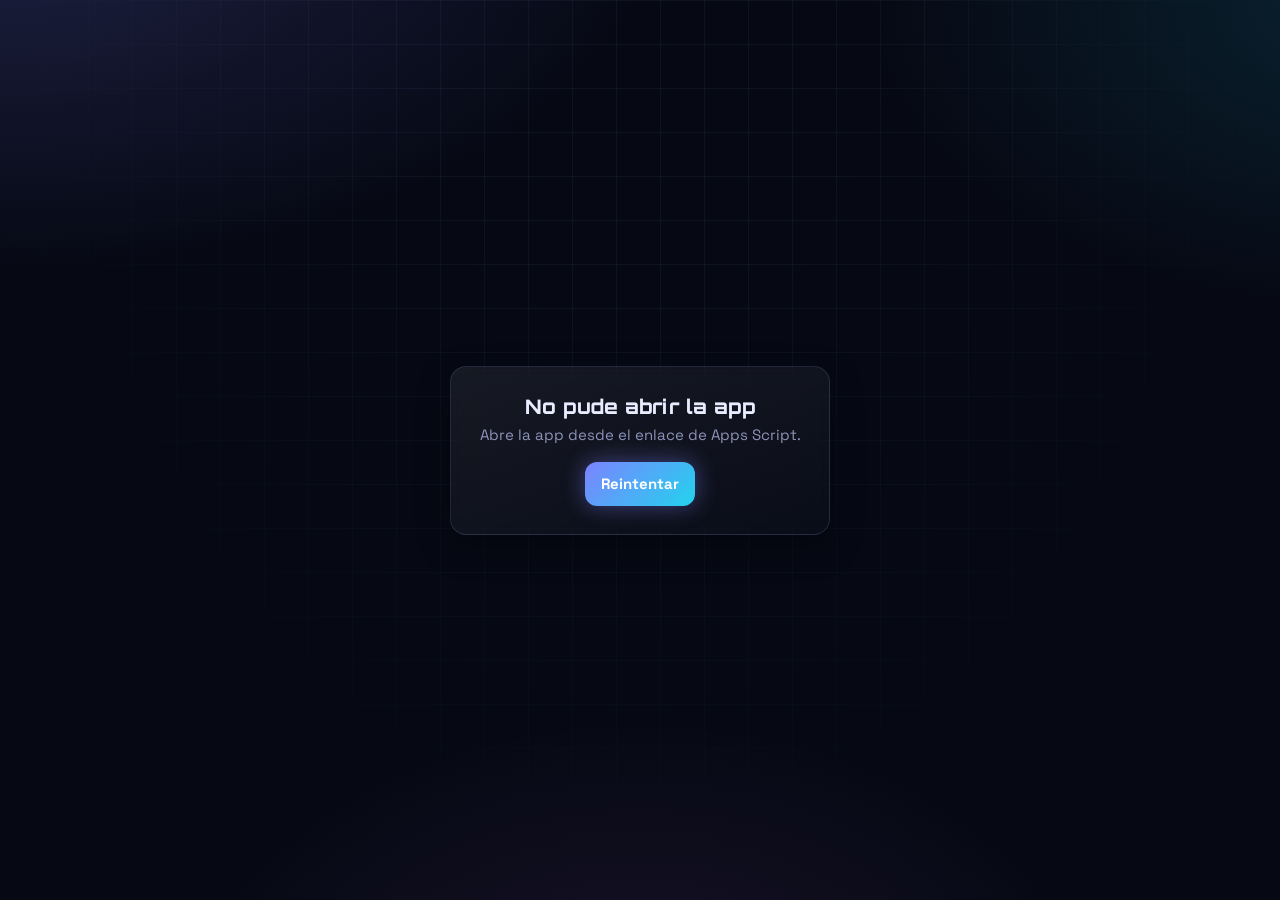
==== commit f7b55c95: "Estilo futurista y portadas 3D animadas por curso - css/tema.css: tema oscuro con neón, vidrio y rej" ====
--- a/apps-script/Index.html
+++ b/apps-script/Index.html
@@ -5,7 +5,7 @@
   <meta name="viewport" content="width=device-width, initial-scale=1, viewport-fit=cover">
   <title>Puntos de clase</title>
   <link rel="preconnect" href="https://fonts.googleapis.com">
-  <link href="https://fonts.googleapis.com/css2?family=Nunito:wght@500;700;800;900&display=swap" rel="stylesheet">
+  <link href="https://fonts.googleapis.com/css2?family=Orbitron:wght@600;700;800&family=Space+Grotesk:wght@400;500;600;700&display=swap" rel="stylesheet">
   <style>
 /* ===== Tokens ===== */
 :root {
@@ -400,6 +400,314 @@
   background: var(--warn-bg); color: var(--warn); text-align: center;
   font-size: 12.5px; font-weight: 800; padding: calc(env(safe-area-inset-top, 0px) + 6px) 12px 6px;
 }
+
+/* ===== Inicio: tarjetas de cursos ===== */
+.marca { flex: 1; display: flex; align-items: center; gap: 10px; color: var(--accent); }
+.marca svg { width: 28px; height: 28px; }
+.marca b { font-size: 18px; font-weight: 900; color: var(--ink); }
+.cursos-grid { display: grid; grid-template-columns: repeat(auto-fill, minmax(290px, 1fr)); gap: 14px; }
+.curso-card {
+  position: relative; text-align: left; border: 0; background: var(--surface); border-radius: 20px;
+  box-shadow: var(--shadow); padding: 18px 16px 14px; overflow: hidden;
+  display: flex; flex-direction: column; gap: 12px; transition: transform .12s ease, box-shadow .12s ease;
+}
+.curso-card:hover { transform: translateY(-2px); box-shadow: 0 2px 4px rgba(30, 34, 53, .06), 0 10px 26px rgba(30, 34, 53, .1); }
+.curso-card:active { transform: scale(.98); }
+.cc-top { display: flex; align-items: flex-start; gap: 10px; }
+.cc-tit { flex: 1; min-width: 0; }
+.cc-tit b { display: block; font-size: 17px; font-weight: 900; line-height: 1.2; }
+.cc-tit span { display: inline-block; margin-top: 4px; font-size: 13px; font-weight: 800; color: var(--c1, var(--accent)); }
+.cc-meta { font-size: 13px; color: var(--muted); font-weight: 700; margin-top: -6px; }
+.cc-avatares { display: flex; align-items: center; min-height: 40px; }
+.cc-avatares .av { border: 2px solid var(--surface); margin-left: -8px; }
+.cc-avatares .av:first-child { margin-left: 0; }
+.cc-mas { margin-left: 6px; font-weight: 800; font-size: 13px; color: var(--muted); }
+.cc-stats { display: grid; grid-template-columns: repeat(4, 1fr); gap: 6px; text-align: center; border-top: 1px solid var(--line); padding-top: 12px; }
+.cc-stats b { font-size: 17px; font-weight: 900; display: block; line-height: 32px; }
+.cc-stats .nota-pill { display: inline-block; min-width: 46px; padding: 4px 6px; font-size: 15px; }
+.cc-stats small { display: block; font-size: 11.5px; font-weight: 700; color: var(--muted); margin-top: 2px; }
+.cc-lider { display: flex; align-items: center; gap: 8px; background: var(--surface-2); border-radius: 12px; padding: 6px 10px 6px 6px; font-size: 12.5px; color: var(--muted); line-height: 1.3; }
+.cc-lider b { color: var(--ink); }
+
+/* Nota pequeña en la tarjeta del alumno */
+.mini-nota { font-size: 11.5px; font-weight: 800; border-radius: 999px; padding: 1px 8px; background: var(--pos-bg); color: var(--pos); }
+.mini-nota.neg { background: var(--neg-bg); color: var(--neg); }
+.mini-nota.na { background: var(--surface-2); color: var(--muted); }
+
+</style>
+  <style>
+/* ===== Tema futurista (oscuro, neón y vidrio) — se carga después de styles.css ===== */
+:root {
+  color-scheme: dark;
+  --bg: #060914;
+  --surface: rgba(255, 255, 255, .045);
+  --surface-2: rgba(255, 255, 255, .075);
+  --panel: #0D1328;                       /* sólido: hojas, avisos, barras */
+  --ink: #E8ECFF;
+  --muted: #8C94BA;
+  --line: rgba(148, 163, 255, .16);
+  --accent: #7C83FF;
+  --accent-2: #22D3EE;
+  --accent-soft: rgba(124, 131, 255, .16);
+  --pos: #34D399;
+  --pos-bg: rgba(52, 211, 153, .13);
+  --pos-line: rgba(52, 211, 153, .6);
+  --neg: #FB7185;
+  --neg-bg: rgba(251, 113, 133, .13);
+  --neg-line: rgba(251, 113, 133, .6);
+  --warn: #FBBF24;
+  --warn-bg: rgba(251, 191, 36, .13);
+  --oro: #FACC15;
+  --plata: #94A3B8;
+  --bronce: #F97316;
+  --shadow: 0 0 0 1px var(--line), 0 12px 32px rgba(0, 0, 0, .35);
+  --glow: 0 0 22px rgba(124, 131, 255, .45);
+  --font: 'Space Grotesk', system-ui, -apple-system, 'Segoe UI', sans-serif;
+  --display: 'Orbitron', 'Space Grotesk', sans-serif;
+}
+
+body {
+  background:
+    radial-gradient(1100px 600px at 0% -10%, rgba(124, 131, 255, .2), transparent 60%),
+    radial-gradient(900px 520px at 110% 0%, rgba(34, 211, 238, .13), transparent 60%),
+    radial-gradient(800px 600px at 50% 120%, rgba(232, 121, 249, .1), transparent 60%),
+    var(--bg);
+  background-attachment: fixed;
+}
+/* Rejilla de fondo que se desvanece */
+body::before {
+  content: ''; position: fixed; inset: 0; pointer-events: none; z-index: -1;
+  background-image:
+    linear-gradient(rgba(148, 163, 255, .06) 1px, transparent 1px),
+    linear-gradient(90deg, rgba(148, 163, 255, .06) 1px, transparent 1px);
+  background-size: 44px 44px;
+  -webkit-mask-image: radial-gradient(ellipse at 50% 0%, #000 25%, transparent 75%);
+  mask-image: radial-gradient(ellipse at 50% 0%, #000 25%, transparent 75%);
+}
+
+h2, h3, .kpi .v, .nota-grande .v, .equipo-card .pts, .marca b, .cc-tit b, .podio .base, .sesion-num b { font-family: var(--display); letter-spacing: .02em; }
+h2 { font-weight: 800; }
+h3 { font-weight: 700; font-size: 15px; }
+.kpi .v { font-weight: 800; text-shadow: 0 0 18px rgba(124, 131, 255, .45); }
+.kpi .v.neg { text-shadow: 0 0 18px rgba(251, 113, 133, .45); }
+
+/* Vidrio */
+.card, .kpi, .tarjeta, .curso-card, .equipo-card {
+  background: linear-gradient(160deg, rgba(255, 255, 255, .07), rgba(255, 255, 255, .02));
+  border: 1px solid var(--line);
+  box-shadow: 0 12px 32px rgba(0, 0, 0, .35);
+  -webkit-backdrop-filter: blur(14px); backdrop-filter: blur(14px);
+}
+.top, .nav { background: rgba(6, 9, 20, .72); border-color: var(--line); -webkit-backdrop-filter: blur(16px); backdrop-filter: blur(16px); }
+.nav button.on { color: #fff; background: linear-gradient(135deg, rgba(124, 131, 255, .35), rgba(34, 211, 238, .2)); box-shadow: inset 0 0 0 1px rgba(124, 131, 255, .5); }
+.nav button.on svg { filter: drop-shadow(0 0 6px var(--accent-2)); }
+
+/* Botones y controles */
+.btn { border: 1px solid var(--line); }
+.btn.primary { border: 0; background: linear-gradient(135deg, var(--accent), var(--accent-2)); color: #fff; box-shadow: var(--glow); }
+.btn.pos, .btn.neg { border-color: transparent; }
+.icon-btn { background: var(--surface-2); color: var(--ink); border: 1px solid var(--line); }
+.icon-btn.on { background: linear-gradient(135deg, var(--accent), var(--accent-2)); color: #fff; }
+.chip { background: var(--surface); border-color: var(--line); }
+.chip.on { background: linear-gradient(135deg, var(--accent), var(--accent-2)); border-color: transparent; color: #fff; }
+.seg { background: rgba(0, 0, 0, .25); border-color: var(--line); }
+.seg button.on { background: var(--accent-soft); color: #fff; box-shadow: inset 0 0 0 1px rgba(124, 131, 255, .6); }
+.curso-sel { background-color: var(--accent-soft); color: var(--ink); border: 1px solid rgba(124, 131, 255, .4); }
+input[type=text], input[type=number], input[type=time], input[type=date], input[type=password], input[type=tel], select, textarea {
+  background: rgba(0, 0, 0, .25); border-color: var(--line); color: var(--ink);
+}
+input:focus, select:focus, textarea:focus { outline: none; border-color: var(--accent); box-shadow: 0 0 0 3px rgba(124, 131, 255, .25); }
+option { background: var(--panel); color: var(--ink); }
+
+/* Piezas que antes usaban el color de texto como fondo */
+.toast { background: var(--panel); color: var(--ink); border: 1px solid var(--line); box-shadow: 0 10px 40px rgba(0, 0, 0, .5), var(--glow); }
+.toast.error { background: #2A0D18; border-color: var(--neg-line); }
+.toast button { background: var(--accent-soft); color: #fff; }
+.barra-multi { background: var(--panel); border: 1px solid rgba(124, 131, 255, .4); box-shadow: 0 10px 40px rgba(0, 0, 0, .5), var(--glow); }
+.estado-seg button { background: var(--surface); border-color: var(--line); }
+.estado-seg button.on.N { background: var(--accent); border-color: var(--accent); color: #fff; }
+.hoja { background: var(--panel); border: 1px solid var(--line); box-shadow: 0 -20px 60px rgba(0, 0, 0, .5); }
+#capa .fondo { background: rgba(2, 4, 12, .65); -webkit-backdrop-filter: blur(4px); backdrop-filter: blur(4px); }
+.confirmar-bar { background: var(--panel); border: 1px solid var(--line); }
+.flota { text-shadow: 0 0 14px currentColor; }
+.fuente { background: var(--surface); border-color: rgba(124, 131, 255, .35); }
+.cc-avatares .av { border-color: var(--bg); }
+
+/* Detalles con brillo */
+.tarjeta:hover, .curso-card:hover { box-shadow: 0 12px 32px rgba(0, 0, 0, .35), 0 0 0 1px rgba(124, 131, 255, .45), var(--glow); }
+.tarjeta .total { box-shadow: 0 0 12px rgba(52, 211, 153, .35); }
+.tarjeta .total.neg { box-shadow: 0 0 12px rgba(251, 113, 133, .35); }
+.podio .base { box-shadow: 0 0 24px currentColor; color: #0A0E1F; }
+.podio .p1 .base { box-shadow: 0 0 28px rgba(250, 204, 21, .55); }
+.podio .p2 .base { box-shadow: 0 0 22px rgba(148, 163, 184, .45); }
+.podio .p3 .base { box-shadow: 0 0 22px rgba(249, 115, 22, .45); }
+.barra i { background: linear-gradient(90deg, var(--accent), var(--accent-2)); box-shadow: 0 0 10px rgba(34, 211, 238, .5); }
+.nota-grande { box-shadow: inset 0 0 0 1px currentColor, 0 0 28px var(--pos-bg); }
+.nota-grande.neg { box-shadow: inset 0 0 0 1px currentColor, 0 0 28px var(--neg-bg); }
+.marca svg { color: var(--accent-2); filter: drop-shadow(0 0 8px var(--accent-2)); }
+.spinner { border-color: var(--line); border-top-color: var(--accent-2); }
+.demo-aviso { background: linear-gradient(90deg, rgba(251, 191, 36, .16), rgba(244, 114, 182, .14)); color: #FDE68A; }
+::selection { background: rgba(124, 131, 255, .45); }
+
+</style>
+  <style>
+/* ===== Objetos 3D animados (CSS puro). Cada uno usa --c1 y --c2 del curso. ===== */
+
+.o3d { position: relative; width: 130px; height: 120px; perspective: 700px; flex: none; }
+.o3d.chico { transform: scale(.62); margin: -22px -24px; }
+.o3d-flota {
+  position: absolute; inset: 0; display: grid; place-items: center;
+  transform-style: preserve-3d; animation: o3d-flota 4.5s ease-in-out infinite;
+}
+.o3d-obj { position: relative; transform-style: preserve-3d; }
+.o3d-obj i, .o3d-obj b, .o3d-obj div, .o3d-obj span { position: absolute; display: block; transform-style: preserve-3d; }
+.o3d-sombra {
+  position: absolute; left: 50%; bottom: 0; width: 64%; height: 14px; transform: translateX(-50%);
+  background: radial-gradient(closest-side, color-mix(in srgb, var(--c1) 60%, transparent), transparent);
+  filter: blur(3px); animation: o3d-sombra 4.5s ease-in-out infinite;
+}
+@keyframes o3d-flota { 50% { transform: translateY(-9px); } }
+@keyframes o3d-sombra { 50% { transform: translateX(-50%) scale(.75); opacity: .55; } }
+@keyframes o3d-giraY { to { transform: rotateX(var(--rx, -20deg)) rotateY(360deg); } }
+
+/* Cara de vidrio neón reutilizable */
+.cubo .cara, .piramide i {
+  background: linear-gradient(135deg, color-mix(in srgb, var(--c1) 45%, transparent), color-mix(in srgb, var(--c2) 22%, transparent));
+}
+
+/* --- Cubo (Pensamiento Lógico) --- */
+.cubo { width: 62px; height: 62px; --rx: -22deg; transform: rotateX(-22deg) rotateY(30deg); animation: o3d-giraY 12s linear infinite; }
+.cubo .cara {
+  inset: 0; display: grid; place-items: center; border: 1.5px solid var(--c1);
+  box-shadow: inset 0 0 18px color-mix(in srgb, var(--c1) 50%, transparent), 0 0 14px color-mix(in srgb, var(--c1) 35%, transparent);
+  font: 700 26px var(--display, sans-serif); color: #fff; text-shadow: 0 0 10px var(--c1);
+}
+.cubo .cara span { position: static; }
+.cubo .c0 { transform: translateZ(31px); }
+.cubo .c1 { transform: rotateY(90deg) translateZ(31px); }
+.cubo .c2 { transform: rotateY(180deg) translateZ(31px); }
+.cubo .c3 { transform: rotateY(-90deg) translateZ(31px); }
+.cubo .c4 { transform: rotateX(90deg) translateZ(31px); }
+.cubo .c5 { transform: rotateX(-90deg) translateZ(31px); }
+
+/* --- Moneda (Contabilidad) --- */
+.moneda { width: 84px; height: 84px; transform: rotateY(25deg); animation: o3d-moneda 5s linear infinite; }
+.moneda i { inset: 0; border-radius: 50%; background: color-mix(in srgb, var(--c2) 55%, #1a1004); transform: translateZ(calc((var(--z) - 4) * 1.4px)); }
+.moneda b {
+  inset: 0; border-radius: 50%; display: grid; place-items: center;
+  font: 800 26px var(--display, sans-serif); color: #fff; text-shadow: 0 2px 0 color-mix(in srgb, var(--c2) 60%, #000);
+  background: radial-gradient(circle at 32% 28%, rgba(255, 255, 255, .7), transparent 38%), linear-gradient(135deg, var(--c1), var(--c2));
+  box-shadow: inset 0 0 0 4px rgba(255, 255, 255, .35), inset 0 0 0 9px color-mix(in srgb, var(--c2) 40%, transparent), 0 0 26px color-mix(in srgb, var(--c1) 55%, transparent);
+}
+.moneda .frente { transform: translateZ(6px); }
+.moneda .dorso { transform: rotateY(180deg) translateZ(6px); }
+@keyframes o3d-moneda { to { transform: rotateY(385deg); } }
+
+/* --- Barras (Análisis de Costos) --- */
+.barras { width: 20px; height: 80px; transform: rotateX(-18deg) rotateY(-32deg); animation: o3d-balanceo 7s ease-in-out infinite; }
+.barra3d { bottom: 0; left: 0; width: 18px; height: var(--h); transform: translateX(var(--x)); transform-origin: bottom; animation: o3d-crece 3.2s ease-in-out var(--d) infinite; }
+.barra3d i { width: 18px; }
+.barra3d .f, .barra3d .b { top: 0; height: 100%; background: linear-gradient(var(--c1), var(--c2)); box-shadow: 0 0 12px color-mix(in srgb, var(--c1) 45%, transparent); }
+.barra3d .f { transform: translateZ(9px); }
+.barra3d .b { transform: rotateY(180deg) translateZ(9px); }
+.barra3d .l, .barra3d .r { top: 0; height: 100%; background: linear-gradient(color-mix(in srgb, var(--c1) 60%, #000), color-mix(in srgb, var(--c2) 55%, #000)); }
+.barra3d .l { transform: rotateY(-90deg) translateZ(9px); }
+.barra3d .r { transform: rotateY(90deg) translateZ(9px); }
+.barra3d .t { top: -9px; height: 18px; background: color-mix(in srgb, var(--c1) 70%, #fff); transform: rotateX(90deg); }
+@keyframes o3d-crece { 0%, 100% { transform: translateX(var(--x)) scaleY(1); } 50% { transform: translateX(var(--x)) scaleY(.62); } }
+@keyframes o3d-balanceo { 50% { transform: rotateX(-18deg) rotateY(28deg); } }
+
+/* --- Gráfico circular 3D (Costos y Presupuestos) --- */
+.pastel { width: 96px; height: 96px; transform: rotateX(60deg) rotateZ(0); animation: o3d-pastel 10s linear infinite; }
+.pastel i, .pastel b { inset: 0; border-radius: 50%; }
+.pastel i { background: conic-gradient(var(--c1) 0 38%, var(--c2) 38% 66%, #F472B6 66% 84%, #FBBF24 84% 100%); filter: brightness(.45); transform: translateZ(calc(var(--z) * -2px)); }
+.pastel b {
+  background: conic-gradient(var(--c1) 0 38%, var(--c2) 38% 66%, #F472B6 66% 84%, #FBBF24 84% 100%);
+  box-shadow: 0 0 26px color-mix(in srgb, var(--c1) 55%, transparent), inset 0 0 0 2px rgba(255, 255, 255, .25);
+}
+.pastel b::after { content: ''; position: absolute; inset: 30%; border-radius: 50%; background: #0B1022; box-shadow: inset 0 0 12px color-mix(in srgb, var(--c1) 60%, transparent); }
+@keyframes o3d-pastel { to { transform: rotateX(60deg) rotateZ(360deg); } }
+
+/* --- Átomo (Investigación Cuantitativa) --- */
+.atomo { width: 110px; height: 110px; animation: o3d-giraY 16s linear infinite; --rx: 0deg; }
+.atomo .nucleo, .giro .nucleo {
+  left: 50%; top: 50%; width: 28px; height: 28px; margin: -14px; border-radius: 50%;
+  background: radial-gradient(circle at 35% 30%, #fff, var(--c1) 45%, var(--c2));
+  box-shadow: 0 0 20px var(--c1), 0 0 44px var(--c2);
+}
+.orbita { inset: 0; border-radius: 50%; border: 1.5px solid color-mix(in srgb, var(--c1) 75%, transparent); transform: rotateZ(var(--r)) rotateX(72deg); box-shadow: 0 0 10px color-mix(in srgb, var(--c1) 35%, transparent); }
+.orbita i { inset: 0; animation: o3d-orbita var(--t) linear infinite; }
+.orbita i::after { content: ''; position: absolute; top: -5px; left: 50%; width: 10px; height: 10px; margin-left: -5px; border-radius: 50%; background: #fff; box-shadow: 0 0 10px var(--c2), 0 0 20px var(--c2); }
+@keyframes o3d-orbita { to { transform: rotateZ(360deg); } }
+
+/* --- Pirámide (Matemática Aplicada) --- */
+.piramide { width: 80px; height: 80px; margin-top: 18px; transform: rotateX(-14deg) rotateY(20deg); --rx: -14deg; animation: o3d-giraY 11s linear infinite; }
+.piramide i {
+  left: 0; top: 0; width: 80px; height: 80px; clip-path: polygon(50% 0, 100% 100%, 0 100%);
+  transform-origin: 50% 100%; transform: rotateY(var(--r)) translateZ(40px) rotateX(30deg);
+  background: linear-gradient(to top, color-mix(in srgb, var(--c1) 75%, transparent), color-mix(in srgb, var(--c2) 35%, transparent));
+}
+.piramide .base { left: 0; top: 40px; width: 80px; height: 80px; transform: rotateX(90deg); background: color-mix(in srgb, var(--c2) 40%, #000); box-shadow: 0 0 30px color-mix(in srgb, var(--c1) 50%, transparent); }
+.piramide .pi { left: 50%; top: -22px; transform: translateX(-50%); font: 700 26px var(--display, sans-serif); color: #fff; text-shadow: 0 0 12px var(--c1), 0 0 24px var(--c2); }
+
+/* --- Giroscopio (Experiencia Formativa) --- */
+.giro { width: 104px; height: 104px; }
+.giro .anillo { border-radius: 50%; border: 3px solid transparent; }
+.giro .a1 { inset: 0; border-top-color: var(--c1); border-bottom-color: var(--c1); box-shadow: 0 0 14px color-mix(in srgb, var(--c1) 45%, transparent); animation: o3d-giroA 4s linear infinite; }
+.giro .a2 { inset: 12px; border-left-color: var(--c2); border-right-color: var(--c2); box-shadow: 0 0 14px color-mix(in srgb, var(--c2) 45%, transparent); animation: o3d-giroB 5.5s linear infinite; }
+.giro .a3 { inset: 24px; border-color: color-mix(in srgb, #fff 70%, var(--c1)); border-left-color: transparent; animation: o3d-giroC 3s linear infinite; }
+@keyframes o3d-giroA { from { transform: rotateX(70deg) rotateZ(0); } to { transform: rotateX(70deg) rotateZ(360deg); } }
+@keyframes o3d-giroB { from { transform: rotateY(65deg) rotateZ(0); } to { transform: rotateY(65deg) rotateZ(-360deg); } }
+@keyframes o3d-giroC { from { transform: rotate3d(1, 1, 0, 0deg); } to { transform: rotate3d(1, 1, 0, 360deg); } }
+
+/* Sin animaciones si el sistema lo pide: quedan en una pose fija */
+@media (prefers-reduced-motion: reduce) {
+  .o3d *, .o3d { animation: none !important; }
+}
+
+/* ===== Portadas: tarjetas de curso y cabecera del curso ===== */
+.cc-portada {
+  position: relative; height: 156px; margin: -18px -16px 0; overflow: hidden;
+  display: grid; place-items: center; border-bottom: 1px solid var(--line);
+  background:
+    radial-gradient(circle at 50% 62%, color-mix(in srgb, var(--c1) 38%, transparent), transparent 58%),
+    linear-gradient(160deg, color-mix(in srgb, var(--c2) 26%, #0B1024), #070B18 75%);
+}
+/* Piso en perspectiva tipo "tron" */
+.cc-portada::before, .curso-hero::before {
+  content: ''; position: absolute; left: -50%; right: -50%; bottom: -60%; height: 120%;
+  background-image:
+    linear-gradient(color-mix(in srgb, var(--c1) 45%, transparent) 1px, transparent 1px),
+    linear-gradient(90deg, color-mix(in srgb, var(--c1) 45%, transparent) 1px, transparent 1px);
+  background-size: 28px 28px;
+  transform: perspective(260px) rotateX(62deg);
+  -webkit-mask-image: linear-gradient(to top, #000 10%, transparent 70%);
+  mask-image: linear-gradient(to top, #000 10%, transparent 70%);
+  opacity: .55; animation: cc-piso 3s linear infinite;
+}
+@keyframes cc-piso { to { background-position: 0 28px, 0 0; } }
+.cc-portada .o3d { z-index: 1; }
+.cc-num { position: absolute; left: 14px; top: 10px; font: 700 12px var(--display); letter-spacing: .15em; color: color-mix(in srgb, var(--c1) 80%, #fff); opacity: .8; }
+.cc-estado {
+  position: absolute; right: 12px; top: 10px; padding: 3px 10px; border-radius: 999px;
+  font-size: 12px; font-weight: 700; color: #fff; background: rgba(0, 0, 0, .35);
+  border: 1px solid color-mix(in srgb, var(--c1) 60%, transparent); -webkit-backdrop-filter: blur(6px); backdrop-filter: blur(6px);
+}
+.cc-estado.vivo { color: var(--pos); border-color: var(--pos-line); box-shadow: 0 0 14px var(--pos-bg); }
+.curso-card:hover .cc-portada .o3d-flota { animation-duration: 2.2s; }
+
+/* Cabecera dentro de un curso */
+.curso-hero {
+  position: relative; overflow: hidden; display: flex; align-items: center; gap: 14px;
+  padding: 14px 16px; margin-bottom: 14px; border-radius: 20px; border: 1px solid var(--line);
+  background:
+    radial-gradient(circle at 12% 60%, color-mix(in srgb, var(--c1) 35%, transparent), transparent 45%),
+    linear-gradient(120deg, color-mix(in srgb, var(--c2) 22%, #0B1024), #070B18 80%);
+}
+.curso-hero > * { position: relative; }
+.curso-hero .grow { flex: 1; min-width: 0; }
+.curso-hero h2 { font-size: 18px; }
+.curso-hero p { margin: 4px 0 0; }
 
 </style>
 </head>
@@ -531,8 +839,11 @@
 /* js/api.js */
 /* Comunicación con Apps Script (google.script.run). En desarrollo lo atiende dev/mock-gas.js. */
 
+// La demo guarda su PIN aparte para no pisar el de la app real en el mismo navegador
+const PIN_KEY = window.MOCK_DEMO ? 'pin-demo' : 'pin';
+
 const Api = {
-  pin: store.get('pin', ''),
+  pin: store.get(PIN_KEY, ''),
 
   run(fn, ...args) {
     return new Promise((ok, fail) => {
@@ -544,8 +855,8 @@
   /** Acciones del docente: siempre pasan por api(pin, fn, args) en el servidor. */
   call(fn, ...args) { return this.run('api', this.pin, fn, args); },
 
-  setPin(p) { this.pin = p; store.set('pin', p); },
-  olvidarPin() { this.pin = ''; store.del('pin'); },
+  setPin(p) { this.pin = p; store.set(PIN_KEY, p); },
+  olvidarPin() { this.pin = ''; store.del(PIN_KEY); },
 
   location() {
     return new Promise(ok => {
@@ -667,6 +978,65 @@
 
 </script>
   <script>
+/* js/objetos3d.js */
+/* Objetos 3D animados (solo CSS) para la portada de cada curso. Estilos en css/objetos3d.css. */
+
+/** Pares de color neón por curso, en el orden de la hoja Cursos. */
+const COLOR_CURSO = [
+  ['#7C83FF', '#22D3EE'], ['#F472B6', '#A78BFA'], ['#22D3EE', '#34D399'],
+  ['#A78BFA', '#F472B6'], ['#FBBF24', '#F97316'], ['#34D399', '#22D3EE'],
+  ['#F97316', '#FB7185'], ['#60A5FA', '#A78BFA'], ['#E879F9', '#6366F1']
+];
+
+/** Qué objeto lleva cada materia, según palabras de su nombre. */
+function tipoObjeto(nombre) {
+  const n = norm(nombre);
+  if (n.includes('ANALISIS')) return 'barras';
+  if (n.includes('CONTAB')) return 'moneda';
+  if (n.includes('COSTO') || n.includes('PRESUPUESTO')) return 'pastel';
+  if (n.includes('LOGIC')) return 'cubo';
+  if (n.includes('INVESTIG')) return 'atomo';
+  if (n.includes('MATEM')) return 'piramide';
+  if (n.includes('EXPERIENCIA') || n.includes('FORMATIVA')) return 'giro';
+  return 'cubo';
+}
+
+/** Colores y objeto de un curso. i = posición del curso en la lista. */
+function temaCurso(info, i) {
+  const [c1, c2] = COLOR_CURSO[i % COLOR_CURSO.length];
+  return { c1, c2, tipo: tipoObjeto(info.nombre), estilo: `--c1:${c1};--c2:${c2}` };
+}
+
+const capas = (n, cls = '') => Array.from({ length: n }, (_, i) => `<i class="${cls}" style="--z:${i}"></i>`).join('');
+
+const OBJETOS = {
+  cubo: () => `<div class="o3d-obj cubo">${['∧', '∨', '¬', '→', '↔', '∴']
+    .map((s, i) => `<div class="cara c${i}"><span>${s}</span></div>`).join('')}</div>`,
+
+  moneda: () => `<div class="o3d-obj moneda">${capas(9)}<b class="frente">S/</b><b class="dorso">$</b></div>`,
+
+  barras: () => `<div class="o3d-obj barras">${[34, 56, 44, 76].map((h, i) =>
+    `<div class="barra3d" style="--h:${h}px;--x:${i * 26 - 48}px;--d:${-i * 0.6}s">
+      <i class="f"></i><i class="b"></i><i class="l"></i><i class="r"></i><i class="t"></i></div>`).join('')}</div>`,
+
+  pastel: () => `<div class="o3d-obj pastel">${capas(7)}<b></b></div>`,
+
+  atomo: () => `<div class="o3d-obj atomo"><b class="nucleo"></b>${[0, 60, 120].map((r, i) =>
+    `<div class="orbita" style="--r:${r}deg;--t:${2.4 + i * 0.7}s"><i></i></div>`).join('')}</div>`,
+
+  piramide: () => `<div class="o3d-obj piramide">${[0, 90, 180, 270].map(r => `<i style="--r:${r}deg"></i>`).join('')}
+    <b class="base"></b><span class="pi">π</span></div>`,
+
+  giro: () => `<div class="o3d-obj giro"><b class="nucleo"></b><div class="anillo a1"></div><div class="anillo a2"></div><div class="anillo a3"></div></div>`
+};
+
+/** HTML del objeto con su sombra y su flotación. tam: 'grande' (portada) o 'chico' (cabecera). */
+function objeto3D(tipo, tam = 'grande') {
+  return `<div class="o3d ${tam}" aria-hidden="true"><div class="o3d-flota">${(OBJETOS[tipo] || OBJETOS.cubo)()}</div><span class="o3d-sombra"></span></div>`;
+}
+
+</script>
+  <script>
 /* js/ui.js */
 /* Piezas de interfaz compartidas: íconos, hojas, avisos. */
 
@@ -698,6 +1068,7 @@
     candado: '<rect x="4" y="10" width="16" height="11" rx="2"/><path d="M8 10V7a4 4 0 0 1 8 0v3"/>',
     birrete: '<path d="M22 9L12 4 2 9l10 5 10-5z"/><path d="M6 11v5c3 2.5 9 2.5 12 0v-5M22 9v6"/>',
     mas: '<path d="M12 5v14M5 12h14"/>',
+    atras: '<path d="M15 18l-6-6 6-6"/>',
     salir: '<path d="M9 21H5a2 2 0 0 1-2-2V5a2 2 0 0 1 2-2h4M16 17l5-5-5-5M21 12H9"/>'
   };
   const o = {};
@@ -755,6 +1126,91 @@
 
 </script>
   <script>
+/* js/views/inicio.js */
+/* Inicio: todos los cursos en tarjetas con portada 3D. Al tocar uno se entra a su clase. */
+
+Views.inicio = {
+  render() {
+    const R = S.resumen;
+    if (!R) {
+      cargarResumen();
+      return '<div class="cargando"><div class="spinner"></div><p>Cargando cursos…</p></div>';
+    }
+    const ahora = cursoAhora(R.cursos.map(c => c.info));
+    const hoy = norm(DIAS[new Date().getDay()]);
+    const alumnos = R.cursos.reduce((s, c) => s + c.alumnos.length, 0);
+    const proms = R.cursos.filter(c => c.promedio !== null);
+    const promGeneral = proms.length ? proms.reduce((s, c) => s + c.promedio * c.alumnos.length, 0) / proms.reduce((s, c) => s + c.alumnos.length, 0) : null;
+    const asis = R.cursos.filter(c => c.asistencia !== null);
+    const asisGeneral = asis.length ? asis.reduce((s, c) => s + c.asistencia, 0) / asis.length : null;
+
+    let h = `<div class="seccion-head"><div><h2>Mis cursos</h2>
+        <p class="muted small">${esc(tc(fmtFecha(R.fecha)))} · ${R.cursos.length} cursos</p></div></div>
+      <div class="kpis">
+        <div class="kpi"><div class="v">${R.cursos.length}</div><div class="l">Cursos</div></div>
+        <div class="kpi"><div class="v">${alumnos}</div><div class="l">Alumnos</div></div>
+        <div class="kpi"><div class="v ${promGeneral !== null && promGeneral < R.aprobatoria ? 'neg' : ''}">${fmtNota(promGeneral)}</div><div class="l">Promedio general</div></div>
+        <div class="kpi"><div class="v">${pct(asisGeneral)}</div><div class="l">Asistencia</div></div>
+      </div>
+      <div class="cursos-grid">`;
+
+    R.cursos.forEach((c, i) => {
+      const info = c.info;
+      const t = temaCurso(info, i);
+      const eqColor = n => (c.equipos.find(e => e.equipo === n) || {}).color || '#E5E7EB';
+      const esHoy = norm(info.dias).split(' ').includes(hoy);
+      const lider = c.alumnos.slice().sort((x, y) => y.participacion - x.participacion || (y.nota ?? 0) - (x.nota ?? 0))[0];
+      const mejor = c.alumnos.filter(a => a.nota !== null).sort((x, y) => y.nota - x.nota)[0];
+      h += `<button class="curso-card" style="${t.estilo}" data-act="abrirCurso" data-curso="${esc(info.curso)}">
+        <div class="cc-portada">
+          ${objeto3D(t.tipo)}
+          <span class="cc-num">${String(i + 1).padStart(2, '0')}</span>
+          ${ahora === info.curso ? '<span class="cc-estado vivo">● En clase</span>' : esHoy ? '<span class="cc-estado">Hoy</span>' : ''}
+        </div>
+        <div class="cc-top">
+          <div class="cc-tit"><b>${esc(info.nombre)}</b><span>${esc(info.seccion)}</span></div>
+        </div>
+        <div class="cc-meta">${esc(info.modalidad || '')}${info.dias ? ' · ' + esc(info.dias) : ''} · ${esc(info.hora)}</div>
+        <div class="cc-avatares">${c.alumnos.slice(0, 6).map(a => avatarHTML(a, eqColor(a.equipo), 40, R.avatarEstilo)).join('')}
+          ${c.alumnos.length > 6 ? `<span class="cc-mas">+${c.alumnos.length - 6}</span>` : ''}
+          ${!c.alumnos.length ? '<span class="muted small">Sin alumnos todavía</span>' : ''}</div>
+        <div class="cc-stats">
+          <div><span class="nota-pill ${UI.notaClase(c.promedio, R.aprobatoria)}">${fmtNota(c.promedio)}</span><small>Promedio</small></div>
+          <div><b>${pct(c.asistencia)}</b><small>Asistencia</small></div>
+          <div><b>${c.sesiones}</b><small>Sesiones</small></div>
+          <div><b>${c.alumnos.length}</b><small>Alumnos</small></div>
+        </div>
+        ${lider && lider.participacion ? `<div class="cc-lider">${avatarHTML(lider, eqColor(lider.equipo), 28, R.avatarEstilo)}
+          <span>🏆 <b>${esc(nombreCorto(lider))}</b> participa más (${lider.participacion})${mejor && mejor.clave !== lider.clave ? ` · ⭐ mejor nota: ${esc(nombreCorto(mejor))} ${fmtNota(mejor.nota)}` : ''}</span></div>` : ''}
+      </button>`;
+    });
+    return h + '</div>';
+  }
+};
+
+function cargarResumen() {
+  if (S.cargandoResumen) return;
+  S.cargandoResumen = true;
+  Api.call('getResumen')
+    .then(r => { S.resumen = r; })
+    .catch(e => UI.toast(e.message, { error: true }))
+    .finally(() => { S.cargandoResumen = false; render(); });
+}
+
+Object.assign(Acciones, {
+  abrirCurso(el) {
+    const curso = el.dataset.curso;
+    S.tab = 'clase';
+    store.set('tab', S.tab);
+    if (S.st && S.st.curso === curso) { render(); window.scrollTo(0, 0); return; }
+    $('#app').innerHTML = '<div class="cargando"><div class="spinner"></div><p>Abriendo curso…</p></div>';
+    Api.call('getState', curso).then(st => { aplicar(st, { silencio: true }); window.scrollTo(0, 0); })
+      .catch(e => UI.toast(e.message, { error: true }));
+  }
+});
+
+</script>
+  <script>
 /* js/views/clase.js */
 /* Pantalla Clase: tarjetas de alumnos y hoja para dar puntos. */
 
@@ -767,10 +1223,12 @@
     const menos = hoy.filter(m => m.puntos < 0).reduce((s, m) => s + m.puntos, 0);
     const ses = st.sesiones.find(s => s.fecha === st.fecha);
 
-    let h = `<div class="seccion-head"><div>
-        <h2>${esc(c.nombre)} · ${esc(c.seccion)}</h2>
-        <p class="muted small">${ses ? 'Sesión ' + ses.n + ' · ' : ''}${esc(fmtFecha(st.fecha))} · inicia ${esc(c.hora)}${c.modalidad ? ' · ' + esc(c.modalidad) : ''}</p>
-      </div></div>
+    const t = temaCurso(c, st.cursos.findIndex(x => x.curso === st.curso));
+    let h = `<div class="curso-hero" style="${t.estilo}">
+        ${objeto3D(t.tipo, 'chico')}
+        <div class="grow"><h2>${esc(c.nombre)}</h2>
+        <p class="muted small"><b style="color:${t.c1}">${esc(c.seccion)}</b> · ${ses ? 'Sesión ' + ses.n + ' · ' : ''}${esc(fmtFecha(st.fecha))} · inicia ${esc(c.hora)}${c.modalidad ? ' · ' + esc(c.modalidad) : ''}</p></div>
+      </div>
       <div class="resumen-hoy">
         <span class="badge pos">+${mas} hoy</span><span class="badge neg">${menos} hoy</span>
         <span class="badge">${st.alumnos.length} alumnos</span>
@@ -781,7 +1239,9 @@
         <button class="btn primary" data-act="tab" data-tab="ajustes">Importar alumnos</button></div>`;
     }
 
-    h += `<div class="toolbar">
+    h += `<div class="card" style="margin-bottom:16px">${podioHTML()}</div>
+      <p class="muted small" style="margin:0 0 10px">Toca un alumno para ver sus notas · usa <b>Varios</b> o <b>Toda la clase</b> para dar puntos rápido.</p>
+      <div class="toolbar">
         <div class="seg">${[['equipo', 'Equipo'], ['nombre', 'Nombre'], ['puntos', 'Puntos']].map(([k, l]) =>
           `<button class="${S.orden === k ? 'on' : ''}" data-act="orden" data-v="${k}">${l}</button>`).join('')}</div>
         <div class="chips">
@@ -818,7 +1278,8 @@
     ${S.multi ? '<span class="check"></span>' : ''}
     <span class="total ${cls}">${a.total}</span>
     ${avatarHTML(a, color, 58)}
-    <span class="nombre">${esc(nombreCorto(a))}</span></button>`;
+    <span class="nombre">${esc(nombreCorto(a))}</span>
+    <span class="mini-nota ${UI.notaClase(a.nota, S.st.config.aprobatoria)}">Nota ${fmtNota(a.nota)}</span></button>`;
 }
 
 function ordenarAlumnos(lista) {
@@ -883,7 +1344,7 @@
   tocar(el) {
     const k = el.dataset.clave;
     if (S.multi) { S.sel.has(k) ? S.sel.delete(k) : S.sel.add(k); render(); }
-    else abrirPuntos([k]);
+    else abrirPerfil(k);
   },
   orden(el) { S.orden = el.dataset.v; store.set('orden', S.orden); render(); },
   multi() { S.multi = !S.multi; S.sel.clear(); render(); },
@@ -1111,28 +1572,7 @@
         <div class="kpi"><div class="v">${conNota.length ? aprobados + '/' + conNota.length : '—'}</div><div class="l">Aprobando</div></div>
       </div><div class="panel-grid">`;
 
-    // Podio
-    const modo = S.podio || 'nota';
-    let top = [];
-    if (modo === 'equipos') {
-      top = st.equipos.slice().sort((x, y) => y.total - x.total).slice(0, 3)
-        .map(e => ({ html: `<div class="av" style="width:56px;height:56px;--av-bg:${e.color};--av-ink:${shade(e.color, .55)};font-size:20px"><span>${e.equipo}</span></div>`, n: e.nombre, v: e.total + ' pts' }));
-    } else {
-      const campo = modo === 'nota' ? 'nota' : 'total';
-      top = al.filter(a => a[campo] !== null).sort((x, y) => y[campo] - x[campo] || y.total - x.total).slice(0, 3)
-        .map(a => ({ html: avatarHTML(a, colorEq(a.equipo), 56), n: nombreCorto(a), v: modo === 'nota' ? fmtNota(a.nota) : a.total + ' pts', clave: a.clave }));
-    }
-    const lugar = (i, cls) => {
-      const t = top[i];
-      if (!t) return `<div class="p ${cls}"></div>`;
-      return `<div class="p ${cls}" ${t.clave ? `data-act="perfil" data-clave="${esc(t.clave)}" role="button"` : ''}>
-        ${i === 0 ? '<span class="corona">👑</span>' : ''}${t.html}<span class="n">${esc(t.n)}</span><span class="val">${esc(t.v)}</span>
-        <div class="base">${i + 1}</div></div>`;
-    };
-    h += `<div class="card"><div class="fila" style="justify-content:space-between;flex-wrap:wrap;gap:8px"><h3>Podio</h3>
-      <div class="seg">${[['nota', 'Nota'], ['puntos', 'Puntos'], ['equipos', 'Equipos']].map(([k, l]) =>
-        `<button class="${modo === k ? 'on' : ''}" data-act="podio" data-v="${k}">${l}</button>`).join('')}</div></div>
-      ${top.length ? `<div class="podio">${lugar(1, 'p2')}${lugar(0, 'p1')}${lugar(2, 'p3')}</div>` : '<p class="muted">Todavía no hay datos.</p>'}</div>`;
+    h += `<div class="card">${podioHTML()}</div>`;
 
     // Asistencia por sesión
     const grupos = st.sesiones.map(s => ({ x: 'S' + s.n, partes: [porSes[s.fecha].P, porSes[s.fecha].T, porSes[s.fecha].F] }));
@@ -1165,6 +1605,48 @@
     return h + '</div>';
   }
 };
+
+/** Puntos de participación (categorías del componente Participación) por alumno, en todo el curso. */
+function participacionPorAlumno() {
+  const st = S.st;
+  const esPart = {};
+  st.categorias.forEach(c => { esPart[norm(c.categoria)] = norm(c.componente) === 'PARTICIPACION'; });
+  const o = {};
+  st.movs.forEach(m => { if (esPart[norm(m.categoria)] && m.puntos > 0) o[m.clave] = (o[m.clave] || 0) + m.puntos; });
+  return o;
+}
+
+const MODOS_PODIO = [['participacion', 'Participación'], ['nota', 'Nota'], ['puntos', 'Puntos'], ['equipos', 'Equipos']];
+
+/** Podio del curso actual: los tres primeros según el modo elegido (S.podio). */
+function podioHTML() {
+  const st = S.st;
+  const modo = S.podio || 'participacion';
+  let top = [];
+  if (modo === 'equipos') {
+    top = st.equipos.slice().sort((x, y) => y.total - x.total).slice(0, 3)
+      .map(e => ({ html: `<div class="av" style="width:56px;height:56px;--av-bg:${e.color};--av-ink:${shade(e.color, .55)};font-size:20px"><span>${e.equipo}</span></div>`, n: e.nombre, v: e.total + ' pts' }));
+  } else {
+    const part = modo === 'participacion' ? participacionPorAlumno() : null;
+    const valor = a => modo === 'nota' ? a.nota : modo === 'puntos' ? a.total : (part[a.clave] || 0);
+    top = st.alumnos.filter(a => valor(a) !== null).sort((x, y) => valor(y) - valor(x) || y.total - x.total).slice(0, 3)
+      .map(a => ({
+        html: avatarHTML(a, colorEq(a.equipo), 56), n: nombreCorto(a), clave: a.clave,
+        v: modo === 'nota' ? fmtNota(a.nota) : modo === 'puntos' ? a.total + ' pts' : valor(a) + ' part.'
+      }));
+  }
+  const lugar = (i, cls) => {
+    const t = top[i];
+    if (!t) return `<div class="p ${cls}"></div>`;
+    return `<div class="p ${cls}" ${t.clave ? `data-act="perfil" data-clave="${esc(t.clave)}" role="button"` : ''}>
+      ${i === 0 ? '<span class="corona">👑</span>' : ''}${t.html}<span class="n">${esc(t.n)}</span><span class="val">${esc(t.v)}</span>
+      <div class="base">${i + 1}</div></div>`;
+  };
+  const titulo = modo === 'participacion' ? 'Más participativos' : modo === 'nota' ? 'Mejores notas' : modo === 'puntos' ? 'Más puntos' : 'Mejores equipos';
+  return `<div class="fila" style="justify-content:space-between;flex-wrap:wrap;gap:8px"><h3>🏆 ${titulo}</h3>
+    <div class="seg">${MODOS_PODIO.map(([k, l]) => `<button class="${modo === k ? 'on' : ''}" data-act="podio" data-v="${k}">${l}</button>`).join('')}</div></div>
+    ${top.length ? `<div class="podio">${lugar(1, 'p2')}${lugar(0, 'p1')}${lugar(2, 'p3')}</div>` : '<p class="muted">Todavía no hay datos.</p>'}`;
+}
 
 function itemAlumno(a, { extra = '', barras = false } = {}) {
   const ap = S.st.config.aprobatoria;
@@ -1978,11 +2460,12 @@
 
 const S = {
   st: null,                     // estado que devuelve el servidor
-  tab: store.get('tab', 'clase'),
+  resumen: null,                // todos los cursos, para la pantalla de inicio
+  tab: 'inicio',
   orden: store.get('orden', 'equipo'),
   multi: false, sel: new Set(),
   pendientes: 0, ultimo: null,
-  asis: null, chat: null, sesSel: null, cal: null, imp: null, podio: 'nota',
+  asis: null, chat: null, sesSel: null, cal: null, imp: null, podio: 'participacion',
   puntosCtx: null, perfilAbierto: null
 };
 
@@ -2012,6 +2495,7 @@
   cola = p.catch(() => {});
   return p.then(st => {
     S.ultimo = st;
+    S.resumen = null;           // cambió algo: el inicio se vuelve a calcular al abrirlo
     S.pendientes--;
     if (S.pendientes === 0) aplicar(st, { silencio });
     else pintarSync();
@@ -2062,19 +2546,26 @@
   const st = S.st;
   const y = window.scrollY;
   const vista = Views[S.tab] || Views.clase;
-  $('#app').innerHTML = `
+  const enInicio = S.tab === 'inicio';
+  const ajustes = `<button class="icon-btn ${S.tab === 'ajustes' ? 'on' : ''}" data-act="tab" data-tab="ajustes" aria-label="Ajustes">${ICON.ajustes}</button>`;
+  $('#app').innerHTML = (enInicio ? `
     <header class="top"><div class="top-in">
+      <div class="marca">${ICON.birrete}<b>Puntos de clase</b></div>
+      <span class="sync" id="sync"></span>${ajustes}
+    </div></header>` : `
+    <header class="top"><div class="top-in">
+      <button class="icon-btn" data-act="tab" data-tab="inicio" title="Mis cursos" aria-label="Volver a mis cursos">${ICON.atras}</button>
       <select class="curso-sel" data-chg="curso" aria-label="Curso">
         ${st.cursos.map(c => `<option value="${esc(c.curso)}" ${c.curso === st.curso ? 'selected' : ''}>${esc(c.nombre)} · ${esc(c.seccion)}</option>`).join('')}
       </select>
       <span class="sync" id="sync"></span>
       <button class="icon-btn" data-act="deshacer" title="Deshacer último" aria-label="Deshacer último">${ICON.deshacer}</button>
-      <button class="icon-btn ${S.tab === 'ajustes' ? 'on' : ''}" data-act="tab" data-tab="ajustes" aria-label="Ajustes">${ICON.ajustes}</button>
-    </div></header>
-    <main>${vista.render()}</main>
+      ${ajustes}
+    </div></header>`) + `
+    <main>${vista.render()}</main>` + (enInicio ? '' : `
     <nav class="nav"><div class="nav-in">
       ${TABS.map(([k, l]) => `<button class="${S.tab === k ? 'on' : ''}" data-act="tab" data-tab="${k}">${ICON[k]}<span>${l}</span></button>`).join('')}
-    </div></nav>`;
+    </div></nav>`);
   pintarSync();
   window.scrollTo(0, y);
 }
